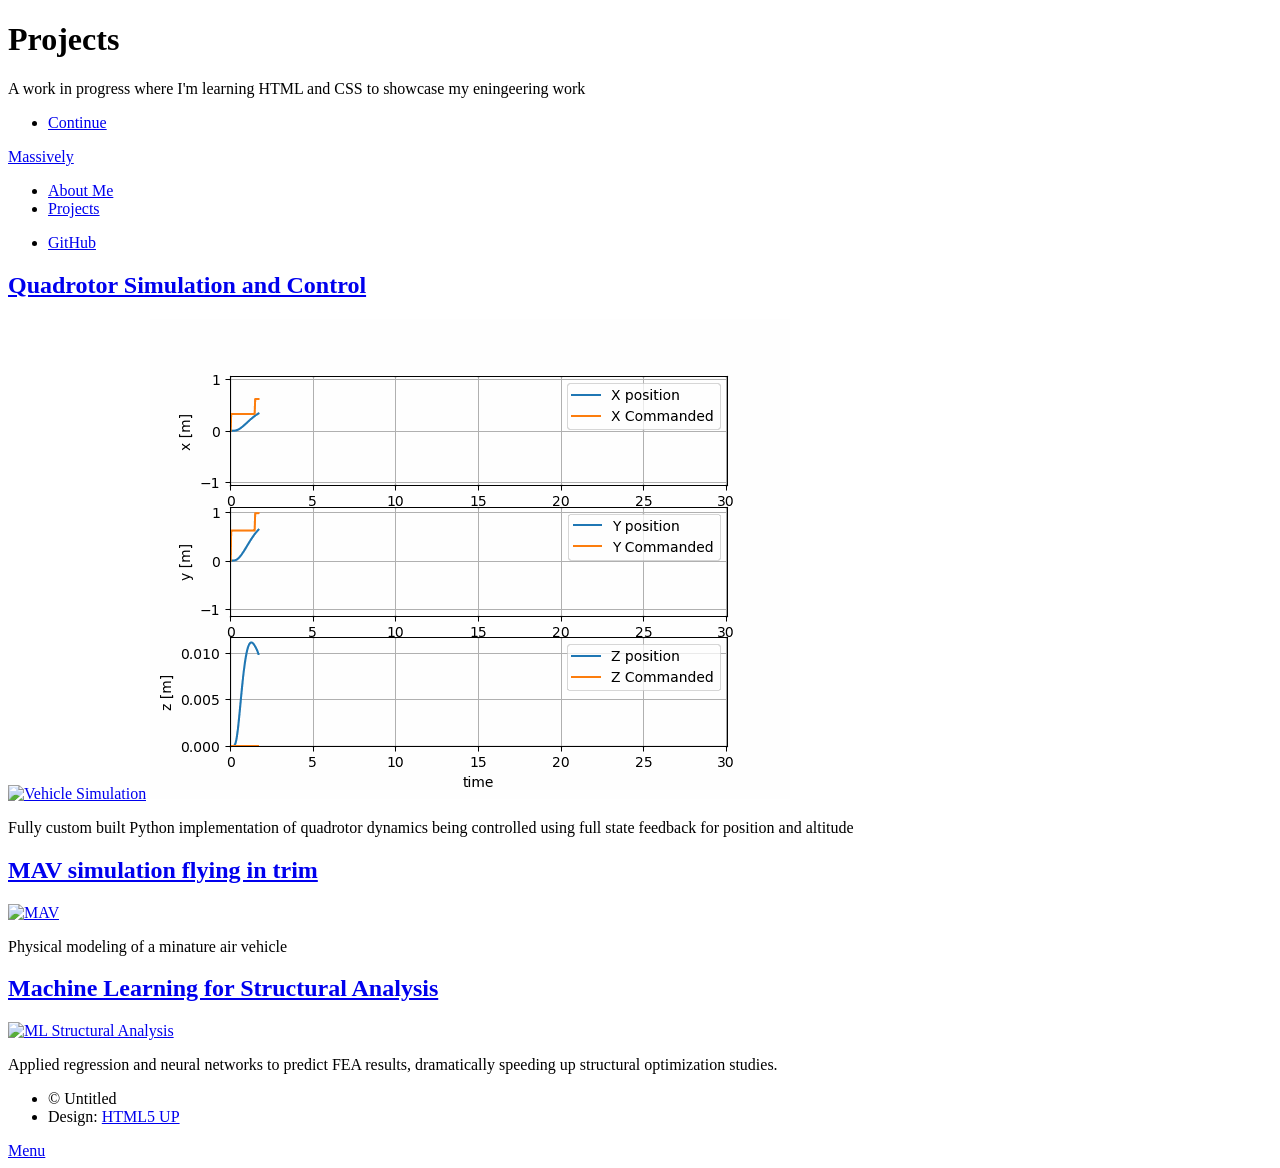
==== projects.html @ aa1a16da "still trying" ====
<!DOCTYPE HTML>
<!--
	Massively by HTML5 UP
	html5up.net | @ajlkn
	Free for personal and commercial use under the CCA 3.0 license (html5up.net/license)
-->
<html>
	<head>
		<title>Massively by HTML5 UP</title>
		<meta charset="utf-8" />
		<meta name="viewport" content="width=device-width, initial-scale=1, user-scalable=no" />
		<link rel="stylesheet" href="assets/css/main.css" />
		<noscript><link rel="stylesheet" href="assets/css/noscript.css" /></noscript>
	</head>
	<body class="is-preload">

		<!-- Wrapper -->
			<div id="wrapper" class="fade-in">

				<!-- Intro -->
					<div id="intro">
						<h1>Projects<br />
						</h1>
						<p>A work in progress where I'm learning HTML and CSS to showcase my eningeering work</p>
						<ul class="actions">
							<li><a href="#header" class="button icon solid solo fa-arrow-down scrolly">Continue</a></li>
						</ul>
					</div>

				<!-- Header -->
					<header id="header">
						<a href="index.html" class="logo">Massively</a>
					</header>

				<!-- Nav -->
					<nav id="nav">
						<ul class="links">
							<li class="active"><a href="index.html">About Me</a></li>
							<li class="active"><a href="projects.html">Projects</a></li>
						</ul>
						<ul class="icons">
							<li><a href="#" class="icon brands fa-github"><span class="label">GitHub</span></a></li>
						</ul>
					</nav>

				<!-- Main -->
				<div id="main">

					<!-- Projects Section -->
					<section class="posts">

						<!-- Project 1 -->
						<article>
						<header>
							<h2><a href="#">Quadrotor Simulation and Control</a></h2>
						</header>
						<a href="#" class="image fit"><img src="images/VehicleMovie.gif" alt="Vehicle Simulation" /></a>
						<a href="#" class="image fit"><img src="images/PlotMovie.gif" alt="Respons Plots" /></a>
						<p>Fully custom built Python implementation of quadrotor dynamics being controlled using full state feedback for position and altitude</p>
						</article>

						<!-- Project 2 -->
						<article>
						<header>
							<h2><a href="#">MAV simulation flying in trim</a></h2>
						</header>
						<a href="#" class="image fit"><img src="images/MAV.gif" alt="MAV" /></a>
						<p>Physical modeling of a minature air vehicle</p>
						</article>

						<!-- Project 3 -->
						<article>
						<header>
							<h2><a href="#">Machine Learning for Structural Analysis</a></h2>
						</header>
						<a href="#" class="image fit"><img src="images/project3.jpg" alt="ML Structural Analysis" /></a>
						<p>Applied regression and neural networks to predict FEA results, dramatically speeding up structural optimization studies.</p>
						</article>

					</section>

				</div>


				<!-- Footer -->
					<!-- <footer id="footer">
						<section>
							<form method="post" action="#">
								<div class="fields">
									<div class="field">
										<label for="name">Name</label>
										<input type="text" name="name" id="name" />
									</div>
									<div class="field">
										<label for="email">Email</label>
										<input type="text" name="email" id="email" />
									</div>
									<div class="field">
										<label for="message">Message</label>
										<textarea name="message" id="message" rows="3"></textarea>
									</div>
								</div>
								<ul class="actions">
									<li><input type="submit" value="Send Message" /></li>
								</ul>
							</form>
						</section>
						<section class="split contact">
							<section class="alt">
								<h3>Address</h3>
								<p>1234 Somewhere Road #87257<br />
								Nashville, TN 00000-0000</p>
							</section>
							<section>
								<h3>Phone</h3>
								<p><a href="#">(000) 000-0000</a></p>
							</section>
							<section>
								<h3>Email</h3>
								<p><a href="#">info@untitled.tld</a></p>
							</section>
							<section>
								<h3>Social</h3>
								<ul class="icons alt">
									<li><a href="#" class="icon brands alt fa-twitter"><span class="label">Twitter</span></a></li>
									<li><a href="#" class="icon brands alt fa-facebook-f"><span class="label">Facebook</span></a></li>
									<li><a href="#" class="icon brands alt fa-instagram"><span class="label">Instagram</span></a></li>
									<li><a href="#" class="icon brands alt fa-github"><span class="label">GitHub</span></a></li>
								</ul>
							</section>
						</section>
					</footer> -->

				<!-- Copyright -->
					<div id="copyright">
						<ul><li>&copy; Untitled</li><li>Design: <a href="https://html5up.net">HTML5 UP</a></li></ul>
					</div>

			</div>

		<!-- Scripts -->
			<script src="assets/js/jquery.min.js"></script>
			<script src="assets/js/jquery.scrollex.min.js"></script>
			<script src="assets/js/jquery.scrolly.min.js"></script>
			<script src="assets/js/browser.min.js"></script>
			<script src="assets/js/breakpoints.min.js"></script>
			<script src="assets/js/util.js"></script>
			<script src="assets/js/main.js"></script>

	</body>
</html>
---- assets/css/main.css ----
@import url(fontawesome-all.min.css);
@import url("https://fonts.googleapis.com/css?family=Merriweather:300,700,300italic,700italic|Source+Sans+Pro:900");

/*
	Massively by HTML5 UP
	html5up.net | @ajlkn
	Free for personal and commercial use under the CCA 3.0 license (html5up.net/license)
*/

html, body, div, span, applet, object,
iframe, h1, h2, h3, h4, h5, h6, p, blockquote,
pre, a, abbr, acronym, address, big, cite,
code, del, dfn, em, img, ins, kbd, q, s, samp,
small, strike, strong, sub, sup, tt, var, b,
u, i, center, dl, dt, dd, ol, ul, li, fieldset,
form, label, legend, table, caption, tbody,
tfoot, thead, tr, th, td, article, aside,
canvas, details, embed, figure, figcaption,
footer, header, hgroup, menu, nav, output, ruby,
section, summary, time, mark, audio, video {
	margin: 0;
	padding: 0;
	border: 0;
	font-size: 100%;
	font: inherit;
	vertical-align: baseline;}

article, aside, details, figcaption, figure,
footer, header, hgroup, menu, nav, section {
	display: block;}

body {
	line-height: 1;
}

ol, ul {
	list-style: none;
}

blockquote, q {
	quotes: none;
}

	blockquote:before, blockquote:after, q:before, q:after {
		content: '';
		content: none;
	}

table {
	border-collapse: collapse;
	border-spacing: 0;
}

body {
	-webkit-text-size-adjust: none;
}

mark {
	background-color: transparent;
	color: inherit;
}

input::-moz-focus-inner {
	border: 0;
	padding: 0;
}

input, select, textarea {
	-moz-appearance: none;
	-webkit-appearance: none;
	-ms-appearance: none;
	appearance: none;
}

/* Basic */

	@-ms-viewport {
		width: device-width;
	}

	body {
		-ms-overflow-style: scrollbar;
	}

	@media screen and (max-width: 480px) {

		html, body {
			min-width: 320px;
		}

	}

	html {
		box-sizing: border-box;
	}

	*, *:before, *:after {
		box-sizing: inherit;
	}

	body {
		background-color: #1e252d;
	}

		body.is-preload *, body.is-preload *:before, body.is-preload *:after {
			-moz-animation: none !important;
			-webkit-animation: none !important;
			-ms-animation: none !important;
			animation: none !important;
			-moz-transition: none !important;
			-webkit-transition: none !important;
			-ms-transition: none !important;
			transition: none !important;
		}

/* Type */

	html {
		font-size: 16pt;
	}

		@media screen and (max-width: 1680px) {

			html {
				font-size: 12pt;
			}

		}

		@media screen and (max-width: 1280px) {

			html {
				font-size: 11pt;
			}

		}

		@media screen and (max-width: 360px) {

			html {
				font-size: 10pt;
			}

		}

	body {
		color: #212931;
	}

	body, input, select, textarea {
		font-family: "Merriweather", Georgia, serif;
		font-weight: 300;
		font-size: 1rem;
		line-height: 2.375;
	}

	a {
		-moz-transition: color 0.2s ease-in-out, background-color 0.2s ease-in-out, border-color 0.2s ease-in-out, box-shadow 0.2s ease-in-out;
		-webkit-transition: color 0.2s ease-in-out, background-color 0.2s ease-in-out, border-color 0.2s ease-in-out, box-shadow 0.2s ease-in-out;
		-ms-transition: color 0.2s ease-in-out, background-color 0.2s ease-in-out, border-color 0.2s ease-in-out, box-shadow 0.2s ease-in-out;
		transition: color 0.2s ease-in-out, background-color 0.2s ease-in-out, border-color 0.2s ease-in-out, box-shadow 0.2s ease-in-out;
		border-bottom: dotted 1px;
		text-decoration: none;
	}

		a:hover {
			border-bottom-color: transparent;
		}

	strong, b {
		font-weight: 600;
	}

	em, i {
		font-style: italic;
	}

	p {
		text-align: justify;
		margin: 0 0 2rem 0;
	}

	h1, h2, h3, h4, h5, h6 {
		font-family: "Source Sans Pro", Helvetica, sans-serif;
		font-weight: 900;
		line-height: 1.5;
		letter-spacing: 0.075em;
		text-transform: uppercase;
		margin: 0 0 1rem 0;
	}

		h1 a, h2 a, h3 a, h4 a, h5 a, h6 a {
			border-bottom: 0;
			color: inherit;
			text-decoration: none;
		}

	h1 {
		font-size: 4rem;
		line-height: 1.1;
		margin: 0 0 2rem 0;
	}

	h2 {
		font-size: 1.75rem;
		line-height: 1.3;
		margin: 0 0 1.5rem 0;
	}

	h3 {
		font-size: 1.25rem;
		margin: 0 0 1.5rem 0;
	}

	h4 {
		font-size: 1rem;
	}

	h5 {
		font-size: 0.9rem;
	}

	h6 {
		font-size: 0.8rem;
	}

	sub {
		font-size: 0.8rem;
		position: relative;
		top: 0.5rem;
	}

	sup {
		font-size: 0.8rem;
		position: relative;
		top: -0.5rem;
	}

	blockquote {
		border-left: solid 4px;
		font-style: italic;
		margin: 0 0 2rem 0;
		padding: 0.5rem 0 0.5rem 2rem;
	}

	code {
		border: solid 2px;
		font-family: "Courier New", monospace;
		font-size: 0.9rem;
		margin: 0 0.25rem;
		padding: 0.25rem 0.65rem;
	}

	pre {
		-webkit-overflow-scrolling: touch;
		font-family: "Courier New", monospace;
		font-size: 0.9rem;
		margin: 0 0 2rem 0;
	}

		pre code {
			display: block;
			line-height: 1.75;
			padding: 1rem 1.5rem;
			overflow-x: auto;
		}

	hr {
		border: 0;
		border-bottom: solid 2px;
		margin: 3rem 0;
	}

		hr.major {
			margin: 5rem 0;
		}

	.align-left {
		text-align: left;
	}

	.align-center {
		text-align: center;
	}

	.align-right {
		text-align: right;
	}

	input, select, textarea {
		color: #212931;
	}

	a {
		color: #212931;
		border-bottom-color: rgba(33, 41, 49, 0.5);
	}

		a:hover {
			border-bottom-color: transparent;
			color: #18bfef !important;
		}

	strong, b {
		color: #212931;
	}

	h1, h2, h3, h4, h5, h6 {
		color: #212931;
	}

	blockquote {
		border-left-color: #eeeeee;
	}

	code {
		background: rgba(220, 220, 220, 0.25);
		border-color: #eeeeee;
	}

	hr {
		border-bottom-color: #eeeeee;
	}

/* Row */

	.row {
		display: flex;
		flex-wrap: wrap;
		box-sizing: border-box;
		align-items: stretch;
	}

		.row > * {
			box-sizing: border-box;
		}

		.row.gtr-uniform > * > :last-child {
			margin-bottom: 0;
		}

		.row.aln-left {
			justify-content: flex-start;
		}

		.row.aln-center {
			justify-content: center;
		}

		.row.aln-right {
			justify-content: flex-end;
		}

		.row.aln-top {
			align-items: flex-start;
		}

		.row.aln-middle {
			align-items: center;
		}

		.row.aln-bottom {
			align-items: flex-end;
		}

		.row > .imp {
			order: -1;
		}

		.row > .col-1 {
			width: 8.33333%;
		}

		.row > .off-1 {
			margin-left: 8.33333%;
		}

		.row > .col-2 {
			width: 16.66667%;
		}

		.row > .off-2 {
			margin-left: 16.66667%;
		}

		.row > .col-3 {
			width: 25%;
		}

		.row > .off-3 {
			margin-left: 25%;
		}

		.row > .col-4 {
			width: 33.33333%;
		}

		.row > .off-4 {
			margin-left: 33.33333%;
		}

		.row > .col-5 {
			width: 41.66667%;
		}

		.row > .off-5 {
			margin-left: 41.66667%;
		}

		.row > .col-6 {
			width: 50%;
		}

		.row > .off-6 {
			margin-left: 50%;
		}

		.row > .col-7 {
			width: 58.33333%;
		}

		.row > .off-7 {
			margin-left: 58.33333%;
		}

		.row > .col-8 {
			width: 66.66667%;
		}

		.row > .off-8 {
			margin-left: 66.66667%;
		}

		.row > .col-9 {
			width: 75%;
		}

		.row > .off-9 {
			margin-left: 75%;
		}

		.row > .col-10 {
			width: 83.33333%;
		}

		.row > .off-10 {
			margin-left: 83.33333%;
		}

		.row > .col-11 {
			width: 91.66667%;
		}

		.row > .off-11 {
			margin-left: 91.66667%;
		}

		.row > .col-12 {
			width: 100%;
		}

		.row > .off-12 {
			margin-left: 100%;
		}

		.row.gtr-0 {
			margin-top: 0;
			margin-left: 0rem;
		}

			.row.gtr-0 > * {
				padding: 0 0 0 0rem;
			}

			.row.gtr-0.gtr-uniform {
				margin-top: 0rem;
			}

				.row.gtr-0.gtr-uniform > * {
					padding-top: 0rem;
				}

		.row.gtr-25 {
			margin-top: 0;
			margin-left: -0.375rem;
		}

			.row.gtr-25 > * {
				padding: 0 0 0 0.375rem;
			}

			.row.gtr-25.gtr-uniform {
				margin-top: -0.375rem;
			}

				.row.gtr-25.gtr-uniform > * {
					padding-top: 0.375rem;
				}

		.row.gtr-50 {
			margin-top: 0;
			margin-left: -0.75rem;
		}

			.row.gtr-50 > * {
				padding: 0 0 0 0.75rem;
			}

			.row.gtr-50.gtr-uniform {
				margin-top: -0.75rem;
			}

				.row.gtr-50.gtr-uniform > * {
					padding-top: 0.75rem;
				}

		.row {
			margin-top: 0;
			margin-left: -1.5rem;
		}

			.row > * {
				padding: 0 0 0 1.5rem;
			}

			.row.gtr-uniform {
				margin-top: -1.5rem;
			}

				.row.gtr-uniform > * {
					padding-top: 1.5rem;
				}

		.row.gtr-150 {
			margin-top: 0;
			margin-left: -2.25rem;
		}

			.row.gtr-150 > * {
				padding: 0 0 0 2.25rem;
			}

			.row.gtr-150.gtr-uniform {
				margin-top: -2.25rem;
			}

				.row.gtr-150.gtr-uniform > * {
					padding-top: 2.25rem;
				}

		.row.gtr-200 {
			margin-top: 0;
			margin-left: -3rem;
		}

			.row.gtr-200 > * {
				padding: 0 0 0 3rem;
			}

			.row.gtr-200.gtr-uniform {
				margin-top: -3rem;
			}

				.row.gtr-200.gtr-uniform > * {
					padding-top: 3rem;
				}

		@media screen and (max-width: 1680px) {

			.row {
				display: flex;
				flex-wrap: wrap;
				box-sizing: border-box;
				align-items: stretch;
			}

				.row > * {
					box-sizing: border-box;
				}

				.row.gtr-uniform > * > :last-child {
					margin-bottom: 0;
				}

				.row.aln-left {
					justify-content: flex-start;
				}

				.row.aln-center {
					justify-content: center;
				}

				.row.aln-right {
					justify-content: flex-end;
				}

				.row.aln-top {
					align-items: flex-start;
				}

				.row.aln-middle {
					align-items: center;
				}

				.row.aln-bottom {
					align-items: flex-end;
				}

				.row > .imp-xlarge {
					order: -1;
				}

				.row > .col-1-xlarge {
					width: 8.33333%;
				}

				.row > .off-1-xlarge {
					margin-left: 8.33333%;
				}

				.row > .col-2-xlarge {
					width: 16.66667%;
				}

				.row > .off-2-xlarge {
					margin-left: 16.66667%;
				}

				.row > .col-3-xlarge {
					width: 25%;
				}

				.row > .off-3-xlarge {
					margin-left: 25%;
				}

				.row > .col-4-xlarge {
					width: 33.33333%;
				}

				.row > .off-4-xlarge {
					margin-left: 33.33333%;
				}

				.row > .col-5-xlarge {
					width: 41.66667%;
				}

				.row > .off-5-xlarge {
					margin-left: 41.66667%;
				}

				.row > .col-6-xlarge {
					width: 50%;
				}

				.row > .off-6-xlarge {
					margin-left: 50%;
				}

				.row > .col-7-xlarge {
					width: 58.33333%;
				}

				.row > .off-7-xlarge {
					margin-left: 58.33333%;
				}

				.row > .col-8-xlarge {
					width: 66.66667%;
				}

				.row > .off-8-xlarge {
					margin-left: 66.66667%;
				}

				.row > .col-9-xlarge {
					width: 75%;
				}

				.row > .off-9-xlarge {
					margin-left: 75%;
				}

				.row > .col-10-xlarge {
					width: 83.33333%;
				}

				.row > .off-10-xlarge {
					margin-left: 83.33333%;
				}

				.row > .col-11-xlarge {
					width: 91.66667%;
				}

				.row > .off-11-xlarge {
					margin-left: 91.66667%;
				}

				.row > .col-12-xlarge {
					width: 100%;
				}

				.row > .off-12-xlarge {
					margin-left: 100%;
				}

				.row.gtr-0 {
					margin-top: 0;
					margin-left: 0rem;
				}

					.row.gtr-0 > * {
						padding: 0 0 0 0rem;
					}

					.row.gtr-0.gtr-uniform {
						margin-top: 0rem;
					}

						.row.gtr-0.gtr-uniform > * {
							padding-top: 0rem;
						}

				.row.gtr-25 {
					margin-top: 0;
					margin-left: -0.375rem;
				}

					.row.gtr-25 > * {
						padding: 0 0 0 0.375rem;
					}

					.row.gtr-25.gtr-uniform {
						margin-top: -0.375rem;
					}

						.row.gtr-25.gtr-uniform > * {
							padding-top: 0.375rem;
						}

				.row.gtr-50 {
					margin-top: 0;
					margin-left: -0.75rem;
				}

					.row.gtr-50 > * {
						padding: 0 0 0 0.75rem;
					}

					.row.gtr-50.gtr-uniform {
						margin-top: -0.75rem;
					}

						.row.gtr-50.gtr-uniform > * {
							padding-top: 0.75rem;
						}

				.row {
					margin-top: 0;
					margin-left: -1.5rem;
				}

					.row > * {
						padding: 0 0 0 1.5rem;
					}

					.row.gtr-uniform {
						margin-top: -1.5rem;
					}

						.row.gtr-uniform > * {
							padding-top: 1.5rem;
						}

				.row.gtr-150 {
					margin-top: 0;
					margin-left: -2.25rem;
				}

					.row.gtr-150 > * {
						padding: 0 0 0 2.25rem;
					}

					.row.gtr-150.gtr-uniform {
						margin-top: -2.25rem;
					}

						.row.gtr-150.gtr-uniform > * {
							padding-top: 2.25rem;
						}

				.row.gtr-200 {
					margin-top: 0;
					margin-left: -3rem;
				}

					.row.gtr-200 > * {
						padding: 0 0 0 3rem;
					}

					.row.gtr-200.gtr-uniform {
						margin-top: -3rem;
					}

						.row.gtr-200.gtr-uniform > * {
							padding-top: 3rem;
						}

		}

		@media screen and (max-width: 1280px) {

			.row {
				display: flex;
				flex-wrap: wrap;
				box-sizing: border-box;
				align-items: stretch;
			}

				.row > * {
					box-sizing: border-box;
				}

				.row.gtr-uniform > * > :last-child {
					margin-bottom: 0;
				}

				.row.aln-left {
					justify-content: flex-start;
				}

				.row.aln-center {
					justify-content: center;
				}

				.row.aln-right {
					justify-content: flex-end;
				}

				.row.aln-top {
					align-items: flex-start;
				}

				.row.aln-middle {
					align-items: center;
				}

				.row.aln-bottom {
					align-items: flex-end;
				}

				.row > .imp-large {
					order: -1;
				}

				.row > .col-1-large {
					width: 8.33333%;
				}

				.row > .off-1-large {
					margin-left: 8.33333%;
				}

				.row > .col-2-large {
					width: 16.66667%;
				}

				.row > .off-2-large {
					margin-left: 16.66667%;
				}

				.row > .col-3-large {
					width: 25%;
				}

				.row > .off-3-large {
					margin-left: 25%;
				}

				.row > .col-4-large {
					width: 33.33333%;
				}

				.row > .off-4-large {
					margin-left: 33.33333%;
				}

				.row > .col-5-large {
					width: 41.66667%;
				}

				.row > .off-5-large {
					margin-left: 41.66667%;
				}

				.row > .col-6-large {
					width: 50%;
				}

				.row > .off-6-large {
					margin-left: 50%;
				}

				.row > .col-7-large {
					width: 58.33333%;
				}

				.row > .off-7-large {
					margin-left: 58.33333%;
				}

				.row > .col-8-large {
					width: 66.66667%;
				}

				.row > .off-8-large {
					margin-left: 66.66667%;
				}

				.row > .col-9-large {
					width: 75%;
				}

				.row > .off-9-large {
					margin-left: 75%;
				}

				.row > .col-10-large {
					width: 83.33333%;
				}

				.row > .off-10-large {
					margin-left: 83.33333%;
				}

				.row > .col-11-large {
					width: 91.66667%;
				}

				.row > .off-11-large {
					margin-left: 91.66667%;
				}

				.row > .col-12-large {
					width: 100%;
				}

				.row > .off-12-large {
					margin-left: 100%;
				}

				.row.gtr-0 {
					margin-top: 0;
					margin-left: 0rem;
				}

					.row.gtr-0 > * {
						padding: 0 0 0 0rem;
					}

					.row.gtr-0.gtr-uniform {
						margin-top: 0rem;
					}

						.row.gtr-0.gtr-uniform > * {
							padding-top: 0rem;
						}

				.row.gtr-25 {
					margin-top: 0;
					margin-left: -0.375rem;
				}

					.row.gtr-25 > * {
						padding: 0 0 0 0.375rem;
					}

					.row.gtr-25.gtr-uniform {
						margin-top: -0.375rem;
					}

						.row.gtr-25.gtr-uniform > * {
							padding-top: 0.375rem;
						}

				.row.gtr-50 {
					margin-top: 0;
					margin-left: -0.75rem;
				}

					.row.gtr-50 > * {
						padding: 0 0 0 0.75rem;
					}

					.row.gtr-50.gtr-uniform {
						margin-top: -0.75rem;
					}

						.row.gtr-50.gtr-uniform > * {
							padding-top: 0.75rem;
						}

				.row {
					margin-top: 0;
					margin-left: -1.5rem;
				}

					.row > * {
						padding: 0 0 0 1.5rem;
					}

					.row.gtr-uniform {
						margin-top: -1.5rem;
					}

						.row.gtr-uniform > * {
							padding-top: 1.5rem;
						}

				.row.gtr-150 {
					margin-top: 0;
					margin-left: -2.25rem;
				}

					.row.gtr-150 > * {
						padding: 0 0 0 2.25rem;
					}

					.row.gtr-150.gtr-uniform {
						margin-top: -2.25rem;
					}

						.row.gtr-150.gtr-uniform > * {
							padding-top: 2.25rem;
						}

				.row.gtr-200 {
					margin-top: 0;
					margin-left: -3rem;
				}

					.row.gtr-200 > * {
						padding: 0 0 0 3rem;
					}

					.row.gtr-200.gtr-uniform {
						margin-top: -3rem;
					}

						.row.gtr-200.gtr-uniform > * {
							padding-top: 3rem;
						}

		}

		@media screen and (max-width: 980px) {

			.row {
				display: flex;
				flex-wrap: wrap;
				box-sizing: border-box;
				align-items: stretch;
			}

				.row > * {
					box-sizing: border-box;
				}

				.row.gtr-uniform > * > :last-child {
					margin-bottom: 0;
				}

				.row.aln-left {
					justify-content: flex-start;
				}

				.row.aln-center {
					justify-content: center;
				}

				.row.aln-right {
					justify-content: flex-end;
				}

				.row.aln-top {
					align-items: flex-start;
				}

				.row.aln-middle {
					align-items: center;
				}

				.row.aln-bottom {
					align-items: flex-end;
				}

				.row > .imp-medium {
					order: -1;
				}

				.row > .col-1-medium {
					width: 8.33333%;
				}

				.row > .off-1-medium {
					margin-left: 8.33333%;
				}

				.row > .col-2-medium {
					width: 16.66667%;
				}

				.row > .off-2-medium {
					margin-left: 16.66667%;
				}

				.row > .col-3-medium {
					width: 25%;
				}

				.row > .off-3-medium {
					margin-left: 25%;
				}

				.row > .col-4-medium {
					width: 33.33333%;
				}

				.row > .off-4-medium {
					margin-left: 33.33333%;
				}

				.row > .col-5-medium {
					width: 41.66667%;
				}

				.row > .off-5-medium {
					margin-left: 41.66667%;
				}

				.row > .col-6-medium {
					width: 50%;
				}

				.row > .off-6-medium {
					margin-left: 50%;
				}

				.row > .col-7-medium {
					width: 58.33333%;
				}

				.row > .off-7-medium {
					margin-left: 58.33333%;
				}

				.row > .col-8-medium {
					width: 66.66667%;
				}

				.row > .off-8-medium {
					margin-left: 66.66667%;
				}

				.row > .col-9-medium {
					width: 75%;
				}

				.row > .off-9-medium {
					margin-left: 75%;
				}

				.row > .col-10-medium {
					width: 83.33333%;
				}

				.row > .off-10-medium {
					margin-left: 83.33333%;
				}

				.row > .col-11-medium {
					width: 91.66667%;
				}

				.row > .off-11-medium {
					margin-left: 91.66667%;
				}

				.row > .col-12-medium {
					width: 100%;
				}

				.row > .off-12-medium {
					margin-left: 100%;
				}

				.row.gtr-0 {
					margin-top: 0;
					margin-left: 0rem;
				}

					.row.gtr-0 > * {
						padding: 0 0 0 0rem;
					}

					.row.gtr-0.gtr-uniform {
						margin-top: 0rem;
					}

						.row.gtr-0.gtr-uniform > * {
							padding-top: 0rem;
						}

				.row.gtr-25 {
					margin-top: 0;
					margin-left: -0.375rem;
				}

					.row.gtr-25 > * {
						padding: 0 0 0 0.375rem;
					}

					.row.gtr-25.gtr-uniform {
						margin-top: -0.375rem;
					}

						.row.gtr-25.gtr-uniform > * {
							padding-top: 0.375rem;
						}

				.row.gtr-50 {
					margin-top: 0;
					margin-left: -0.75rem;
				}

					.row.gtr-50 > * {
						padding: 0 0 0 0.75rem;
					}

					.row.gtr-50.gtr-uniform {
						margin-top: -0.75rem;
					}

						.row.gtr-50.gtr-uniform > * {
							padding-top: 0.75rem;
						}

				.row {
					margin-top: 0;
					margin-left: -1.5rem;
				}

					.row > * {
						padding: 0 0 0 1.5rem;
					}

					.row.gtr-uniform {
						margin-top: -1.5rem;
					}

						.row.gtr-uniform > * {
							padding-top: 1.5rem;
						}

				.row.gtr-150 {
					margin-top: 0;
					margin-left: -2.25rem;
				}

					.row.gtr-150 > * {
						padding: 0 0 0 2.25rem;
					}

					.row.gtr-150.gtr-uniform {
						margin-top: -2.25rem;
					}

						.row.gtr-150.gtr-uniform > * {
							padding-top: 2.25rem;
						}

				.row.gtr-200 {
					margin-top: 0;
					margin-left: -3rem;
				}

					.row.gtr-200 > * {
						padding: 0 0 0 3rem;
					}

					.row.gtr-200.gtr-uniform {
						margin-top: -3rem;
					}

						.row.gtr-200.gtr-uniform > * {
							padding-top: 3rem;
						}

		}

		@media screen and (max-width: 736px) {

			.row {
				display: flex;
				flex-wrap: wrap;
				box-sizing: border-box;
				align-items: stretch;
			}

				.row > * {
					box-sizing: border-box;
				}

				.row.gtr-uniform > * > :last-child {
					margin-bottom: 0;
				}

				.row.aln-left {
					justify-content: flex-start;
				}

				.row.aln-center {
					justify-content: center;
				}

				.row.aln-right {
					justify-content: flex-end;
				}

				.row.aln-top {
					align-items: flex-start;
				}

				.row.aln-middle {
					align-items: center;
				}

				.row.aln-bottom {
					align-items: flex-end;
				}

				.row > .imp-small {
					order: -1;
				}

				.row > .col-1-small {
					width: 8.33333%;
				}

				.row > .off-1-small {
					margin-left: 8.33333%;
				}

				.row > .col-2-small {
					width: 16.66667%;
				}

				.row > .off-2-small {
					margin-left: 16.66667%;
				}

				.row > .col-3-small {
					width: 25%;
				}

				.row > .off-3-small {
					margin-left: 25%;
				}

				.row > .col-4-small {
					width: 33.33333%;
				}

				.row > .off-4-small {
					margin-left: 33.33333%;
				}

				.row > .col-5-small {
					width: 41.66667%;
				}

				.row > .off-5-small {
					margin-left: 41.66667%;
				}

				.row > .col-6-small {
					width: 50%;
				}

				.row > .off-6-small {
					margin-left: 50%;
				}

				.row > .col-7-small {
					width: 58.33333%;
				}

				.row > .off-7-small {
					margin-left: 58.33333%;
				}

				.row > .col-8-small {
					width: 66.66667%;
				}

				.row > .off-8-small {
					margin-left: 66.66667%;
				}

				.row > .col-9-small {
					width: 75%;
				}

				.row > .off-9-small {
					margin-left: 75%;
				}

				.row > .col-10-small {
					width: 83.33333%;
				}

				.row > .off-10-small {
					margin-left: 83.33333%;
				}

				.row > .col-11-small {
					width: 91.66667%;
				}

				.row > .off-11-small {
					margin-left: 91.66667%;
				}

				.row > .col-12-small {
					width: 100%;
				}

				.row > .off-12-small {
					margin-left: 100%;
				}

				.row.gtr-0 {
					margin-top: 0;
					margin-left: 0rem;
				}

					.row.gtr-0 > * {
						padding: 0 0 0 0rem;
					}

					.row.gtr-0.gtr-uniform {
						margin-top: 0rem;
					}

						.row.gtr-0.gtr-uniform > * {
							padding-top: 0rem;
						}

				.row.gtr-25 {
					margin-top: 0;
					margin-left: -0.375rem;
				}

					.row.gtr-25 > * {
						padding: 0 0 0 0.375rem;
					}

					.row.gtr-25.gtr-uniform {
						margin-top: -0.375rem;
					}

						.row.gtr-25.gtr-uniform > * {
							padding-top: 0.375rem;
						}

				.row.gtr-50 {
					margin-top: 0;
					margin-left: -0.75rem;
				}

					.row.gtr-50 > * {
						padding: 0 0 0 0.75rem;
					}

					.row.gtr-50.gtr-uniform {
						margin-top: -0.75rem;
					}

						.row.gtr-50.gtr-uniform > * {
							padding-top: 0.75rem;
						}

				.row {
					margin-top: 0;
					margin-left: -1.5rem;
				}

					.row > * {
						padding: 0 0 0 1.5rem;
					}

					.row.gtr-uniform {
						margin-top: -1.5rem;
					}

						.row.gtr-uniform > * {
							padding-top: 1.5rem;
						}

				.row.gtr-150 {
					margin-top: 0;
					margin-left: -2.25rem;
				}

					.row.gtr-150 > * {
						padding: 0 0 0 2.25rem;
					}

					.row.gtr-150.gtr-uniform {
						margin-top: -2.25rem;
					}

						.row.gtr-150.gtr-uniform > * {
							padding-top: 2.25rem;
						}

				.row.gtr-200 {
					margin-top: 0;
					margin-left: -3rem;
				}

					.row.gtr-200 > * {
						padding: 0 0 0 3rem;
					}

					.row.gtr-200.gtr-uniform {
						margin-top: -3rem;
					}

						.row.gtr-200.gtr-uniform > * {
							padding-top: 3rem;
						}

		}

		@media screen and (max-width: 480px) {

			.row {
				display: flex;
				flex-wrap: wrap;
				box-sizing: border-box;
				align-items: stretch;
			}

				.row > * {
					box-sizing: border-box;
				}

				.row.gtr-uniform > * > :last-child {
					margin-bottom: 0;
				}

				.row.aln-left {
					justify-content: flex-start;
				}

				.row.aln-center {
					justify-content: center;
				}

				.row.aln-right {
					justify-content: flex-end;
				}

				.row.aln-top {
					align-items: flex-start;
				}

				.row.aln-middle {
					align-items: center;
				}

				.row.aln-bottom {
					align-items: flex-end;
				}

				.row > .imp-xsmall {
					order: -1;
				}

				.row > .col-1-xsmall {
					width: 8.33333%;
				}

				.row > .off-1-xsmall {
					margin-left: 8.33333%;
				}

				.row > .col-2-xsmall {
					width: 16.66667%;
				}

				.row > .off-2-xsmall {
					margin-left: 16.66667%;
				}

				.row > .col-3-xsmall {
					width: 25%;
				}

				.row > .off-3-xsmall {
					margin-left: 25%;
				}

				.row > .col-4-xsmall {
					width: 33.33333%;
				}

				.row > .off-4-xsmall {
					margin-left: 33.33333%;
				}

				.row > .col-5-xsmall {
					width: 41.66667%;
				}

				.row > .off-5-xsmall {
					margin-left: 41.66667%;
				}

				.row > .col-6-xsmall {
					width: 50%;
				}

				.row > .off-6-xsmall {
					margin-left: 50%;
				}

				.row > .col-7-xsmall {
					width: 58.33333%;
				}

				.row > .off-7-xsmall {
					margin-left: 58.33333%;
				}

				.row > .col-8-xsmall {
					width: 66.66667%;
				}

				.row > .off-8-xsmall {
					margin-left: 66.66667%;
				}

				.row > .col-9-xsmall {
					width: 75%;
				}

				.row > .off-9-xsmall {
					margin-left: 75%;
				}

				.row > .col-10-xsmall {
					width: 83.33333%;
				}

				.row > .off-10-xsmall {
					margin-left: 83.33333%;
				}

				.row > .col-11-xsmall {
					width: 91.66667%;
				}

				.row > .off-11-xsmall {
					margin-left: 91.66667%;
				}

				.row > .col-12-xsmall {
					width: 100%;
				}

				.row > .off-12-xsmall {
					margin-left: 100%;
				}

				.row.gtr-0 {
					margin-top: 0;
					margin-left: 0rem;
				}

					.row.gtr-0 > * {
						padding: 0 0 0 0rem;
					}

					.row.gtr-0.gtr-uniform {
						margin-top: 0rem;
					}

						.row.gtr-0.gtr-uniform > * {
							padding-top: 0rem;
						}

				.row.gtr-25 {
					margin-top: 0;
					margin-left: -0.375rem;
				}

					.row.gtr-25 > * {
						padding: 0 0 0 0.375rem;
					}

					.row.gtr-25.gtr-uniform {
						margin-top: -0.375rem;
					}

						.row.gtr-25.gtr-uniform > * {
							padding-top: 0.375rem;
						}

				.row.gtr-50 {
					margin-top: 0;
					margin-left: -0.75rem;
				}

					.row.gtr-50 > * {
						padding: 0 0 0 0.75rem;
					}

					.row.gtr-50.gtr-uniform {
						margin-top: -0.75rem;
					}

						.row.gtr-50.gtr-uniform > * {
							padding-top: 0.75rem;
						}

				.row {
					margin-top: 0;
					margin-left: -1.5rem;
				}

					.row > * {
						padding: 0 0 0 1.5rem;
					}

					.row.gtr-uniform {
						margin-top: -1.5rem;
					}

						.row.gtr-uniform > * {
							padding-top: 1.5rem;
						}

				.row.gtr-150 {
					margin-top: 0;
					margin-left: -2.25rem;
				}

					.row.gtr-150 > * {
						padding: 0 0 0 2.25rem;
					}

					.row.gtr-150.gtr-uniform {
						margin-top: -2.25rem;
					}

						.row.gtr-150.gtr-uniform > * {
							padding-top: 2.25rem;
						}

				.row.gtr-200 {
					margin-top: 0;
					margin-left: -3rem;
				}

					.row.gtr-200 > * {
						padding: 0 0 0 3rem;
					}

					.row.gtr-200.gtr-uniform {
						margin-top: -3rem;
					}

						.row.gtr-200.gtr-uniform > * {
							padding-top: 3rem;
						}

		}

		@media screen and (max-width: 360px) {

			.row {
				display: flex;
				flex-wrap: wrap;
				box-sizing: border-box;
				align-items: stretch;
			}

				.row > * {
					box-sizing: border-box;
				}

				.row.gtr-uniform > * > :last-child {
					margin-bottom: 0;
				}

				.row.aln-left {
					justify-content: flex-start;
				}

				.row.aln-center {
					justify-content: center;
				}

				.row.aln-right {
					justify-content: flex-end;
				}

				.row.aln-top {
					align-items: flex-start;
				}

				.row.aln-middle {
					align-items: center;
				}

				.row.aln-bottom {
					align-items: flex-end;
				}

				.row > .imp-xxsmall {
					order: -1;
				}

				.row > .col-1-xxsmall {
					width: 8.33333%;
				}

				.row > .off-1-xxsmall {
					margin-left: 8.33333%;
				}

				.row > .col-2-xxsmall {
					width: 16.66667%;
				}

				.row > .off-2-xxsmall {
					margin-left: 16.66667%;
				}

				.row > .col-3-xxsmall {
					width: 25%;
				}

				.row > .off-3-xxsmall {
					margin-left: 25%;
				}

				.row > .col-4-xxsmall {
					width: 33.33333%;
				}

				.row > .off-4-xxsmall {
					margin-left: 33.33333%;
				}

				.row > .col-5-xxsmall {
					width: 41.66667%;
				}

				.row > .off-5-xxsmall {
					margin-left: 41.66667%;
				}

				.row > .col-6-xxsmall {
					width: 50%;
				}

				.row > .off-6-xxsmall {
					margin-left: 50%;
				}

				.row > .col-7-xxsmall {
					width: 58.33333%;
				}

				.row > .off-7-xxsmall {
					margin-left: 58.33333%;
				}

				.row > .col-8-xxsmall {
					width: 66.66667%;
				}

				.row > .off-8-xxsmall {
					margin-left: 66.66667%;
				}

				.row > .col-9-xxsmall {
					width: 75%;
				}

				.row > .off-9-xxsmall {
					margin-left: 75%;
				}

				.row > .col-10-xxsmall {
					width: 83.33333%;
				}

				.row > .off-10-xxsmall {
					margin-left: 83.33333%;
				}

				.row > .col-11-xxsmall {
					width: 91.66667%;
				}

				.row > .off-11-xxsmall {
					margin-left: 91.66667%;
				}

				.row > .col-12-xxsmall {
					width: 100%;
				}

				.row > .off-12-xxsmall {
					margin-left: 100%;
				}

				.row.gtr-0 {
					margin-top: 0;
					margin-left: 0rem;
				}

					.row.gtr-0 > * {
						padding: 0 0 0 0rem;
					}

					.row.gtr-0.gtr-uniform {
						margin-top: 0rem;
					}

						.row.gtr-0.gtr-uniform > * {
							padding-top: 0rem;
						}

				.row.gtr-25 {
					margin-top: 0;
					margin-left: -0.375rem;
				}

					.row.gtr-25 > * {
						padding: 0 0 0 0.375rem;
					}

					.row.gtr-25.gtr-uniform {
						margin-top: -0.375rem;
					}

						.row.gtr-25.gtr-uniform > * {
							padding-top: 0.375rem;
						}

				.row.gtr-50 {
					margin-top: 0;
					margin-left: -0.75rem;
				}

					.row.gtr-50 > * {
						padding: 0 0 0 0.75rem;
					}

					.row.gtr-50.gtr-uniform {
						margin-top: -0.75rem;
					}

						.row.gtr-50.gtr-uniform > * {
							padding-top: 0.75rem;
						}

				.row {
					margin-top: 0;
					margin-left: -1.5rem;
				}

					.row > * {
						padding: 0 0 0 1.5rem;
					}

					.row.gtr-uniform {
						margin-top: -1.5rem;
					}

						.row.gtr-uniform > * {
							padding-top: 1.5rem;
						}

				.row.gtr-150 {
					margin-top: 0;
					margin-left: -2.25rem;
				}

					.row.gtr-150 > * {
						padding: 0 0 0 2.25rem;
					}

					.row.gtr-150.gtr-uniform {
						margin-top: -2.25rem;
					}

						.row.gtr-150.gtr-uniform > * {
							padding-top: 2.25rem;
						}

				.row.gtr-200 {
					margin-top: 0;
					margin-left: -3rem;
				}

					.row.gtr-200 > * {
						padding: 0 0 0 3rem;
					}

					.row.gtr-200.gtr-uniform {
						margin-top: -3rem;
					}

						.row.gtr-200.gtr-uniform > * {
							padding-top: 3rem;
						}

		}

/* Box */

	.box {
		border: solid 2px;
		margin-bottom: 2rem;
		padding: 1.5rem;
	}

		.box > :last-child,
		.box > :last-child > :last-child,
		.box > :last-child > :last-child > :last-child {
			margin-bottom: 0;
		}

		.box.alt {
			border: 0;
			border-radius: 0;
			padding: 0;
		}

	.box {
		border-color: #eeeeee;
	}

/* Button */

	input[type="submit"],
	input[type="reset"],
	input[type="button"],
	button,
	.button {
		-moz-appearance: none;
		-webkit-appearance: none;
		-ms-appearance: none;
		appearance: none;
		-moz-transition: background-color 0.2s ease-in-out, box-shadow 0.2s ease-in-out, color 0.2s ease-in-out;
		-webkit-transition: background-color 0.2s ease-in-out, box-shadow 0.2s ease-in-out, color 0.2s ease-in-out;
		-ms-transition: background-color 0.2s ease-in-out, box-shadow 0.2s ease-in-out, color 0.2s ease-in-out;
		transition: background-color 0.2s ease-in-out, box-shadow 0.2s ease-in-out, color 0.2s ease-in-out;
		border: 0;
		border-radius: 0;
		cursor: pointer;
		display: inline-block;
		font-family: "Source Sans Pro", Helvetica, sans-serif;
		font-size: 0.8rem;
		font-weight: 900;
		letter-spacing: 0.075em;
		height: 3rem;
		line-height: 3rem;
		padding: 0 2rem;
		text-align: center;
		text-decoration: none;
		text-transform: uppercase;
		white-space: nowrap;
	}

		input[type="submit"].icon:before,
		input[type="reset"].icon:before,
		input[type="button"].icon:before,
		button.icon:before,
		.button.icon:before {
			margin-right: 0.5rem;
		}

		input[type="submit"].icon.solo,
		input[type="reset"].icon.solo,
		input[type="button"].icon.solo,
		button.icon.solo,
		.button.icon.solo {
			position: relative;
			width: 4rem;
			height: 4rem;
			line-height: 4rem;
			border-radius: 4rem;
			text-indent: 4rem;
			overflow: hidden;
			padding: 0;
			white-space: nowrap;
		}

			input[type="submit"].icon.solo:before,
			input[type="reset"].icon.solo:before,
			input[type="button"].icon.solo:before,
			button.icon.solo:before,
			.button.icon.solo:before {
				position: absolute;
				display: block;
				top: 0;
				left: 0;
				width: inherit;
				height: inherit;
				line-height: inherit;
				font-size: 1.25rem;
				margin-right: 0;
				text-align: center;
				text-indent: 0;
			}

		input[type="submit"].fit,
		input[type="reset"].fit,
		input[type="button"].fit,
		button.fit,
		.button.fit {
			width: 100%;
		}

		input[type="submit"].small,
		input[type="reset"].small,
		input[type="button"].small,
		button.small,
		.button.small {
			font-size: 0.7rem;
			height: 2.5rem;
			line-height: 2.5rem;
			padding: 0 1.5rem;
		}

		input[type="submit"].large,
		input[type="reset"].large,
		input[type="button"].large,
		button.large,
		.button.large {
			font-size: 0.9rem;
			height: 3.5rem;
			line-height: 3.5rem;
			padding: 0 2.75rem;
		}

		@media screen and (max-width: 980px) {

			input[type="submit"],
			input[type="reset"],
			input[type="button"],
			button,
			.button {
				font-size: 0.9rem;
				height: 3.25rem;
				line-height: 3.25rem;
			}

				input[type="submit"].large,
				input[type="reset"].large,
				input[type="button"].large,
				button.large,
				.button.large {
					font-size: 1rem;
					height: 3.75rem;
					line-height: 3.75rem;
				}

		}

		input[type="submit"].disabled, input[type="submit"]:disabled,
		input[type="reset"].disabled,
		input[type="reset"]:disabled,
		input[type="button"].disabled,
		input[type="button"]:disabled,
		button.disabled,
		button:disabled,
		.button.disabled,
		.button:disabled {
			pointer-events: none;
			opacity: 0.25;
		}

	input[type="submit"],
	input[type="reset"],
	input[type="button"],
	button,
	.button {
		background-color: transparent;
		box-shadow: inset 0 0 0 2px #212931;
		color: #212931 !important;
	}

		input[type="submit"]:hover,
		input[type="reset"]:hover,
		input[type="button"]:hover,
		button:hover,
		.button:hover {
			box-shadow: inset 0 0 0 2px #18bfef;
			color: #18bfef !important;
		}

		input[type="submit"].primary,
		input[type="reset"].primary,
		input[type="button"].primary,
		button.primary,
		.button.primary {
			background-color: #212931;
			box-shadow: none;
			color: #ffffff !important;
		}

			input[type="submit"].primary:hover,
			input[type="reset"].primary:hover,
			input[type="button"].primary:hover,
			button.primary:hover,
			.button.primary:hover {
				background-color: #18bfef;
			}

/* Form */

	form {
		margin: 0 0 2rem 0;
	}

		form > :last-child {
			margin-bottom: 0;
		}

		form > .fields {
			display: -moz-flex;
			display: -webkit-flex;
			display: -ms-flex;
			display: flex;
			-moz-flex-wrap: wrap;
			-webkit-flex-wrap: wrap;
			-ms-flex-wrap: wrap;
			flex-wrap: wrap;
			width: calc(100% + 3rem);
			margin: -1.5rem 0 2rem -1.5rem;
		}

			form > .fields > .field {
				-moz-flex-grow: 0;
				-webkit-flex-grow: 0;
				-ms-flex-grow: 0;
				flex-grow: 0;
				-moz-flex-shrink: 0;
				-webkit-flex-shrink: 0;
				-ms-flex-shrink: 0;
				flex-shrink: 0;
				padding: 1.5rem 0 0 1.5rem;
				width: calc(100% - 1.5rem);
			}

				form > .fields > .field.half {
					width: calc(50% - 0.75rem);
				}

				form > .fields > .field.third {
					width: calc(100%/3 - 0.5rem);
				}

				form > .fields > .field.quarter {
					width: calc(25% - 0.375rem);
				}

		@media screen and (max-width: 480px) {

			form > .fields {
				width: calc(100% + 3rem);
				margin: -1.5rem 0 2rem -1.5rem;
			}

				form > .fields > .field {
					padding: 1.5rem 0 0 1.5rem;
					width: calc(100% - 1.5rem);
				}

					form > .fields > .field.half {
						width: calc(100% - 1.5rem);
					}

					form > .fields > .field.third {
						width: calc(100% - 1.5rem);
					}

					form > .fields > .field.quarter {
						width: calc(100% - 1.5rem);
					}

		}

	label {
		display: block;
		font-family: "Source Sans Pro", Helvetica, sans-serif;
		font-weight: 900;
		line-height: 1.5;
		letter-spacing: 0.075em;
		font-size: 0.8rem;
		text-transform: uppercase;
		margin: 0 0 0.75rem 0;
	}

		@media screen and (max-width: 980px) {

			label {
				font-size: 0.9rem;
			}

		}

	input[type="text"],
	input[type="password"],
	input[type="email"],
	select,
	textarea {
		-moz-appearance: none;
		-webkit-appearance: none;
		-ms-appearance: none;
		appearance: none;
		background: transparent;
		border-radius: 0;
		border: solid 2px;
		color: inherit;
		display: block;
		outline: 0;
		padding: 0 1rem;
		text-decoration: none;
		width: 100%;
	}

		input[type="text"]:invalid,
		input[type="password"]:invalid,
		input[type="email"]:invalid,
		select:invalid,
		textarea:invalid {
			box-shadow: none;
		}

	select {
		background-size: 1.25rem;
		background-repeat: no-repeat;
		background-position: calc(100% - 1rem) center;
		height: 3rem;
		padding-right: 3rem;
		text-overflow: ellipsis;
	}

		select:focus::-ms-value {
			background-color: transparent;
		}

		select::-ms-expand {
			display: none;
		}

	input[type="text"],
	input[type="password"],
	input[type="email"],
	select {
		height: 3rem;
	}

	textarea {
		padding: 0.75rem 1rem;
	}

	input[type="checkbox"],
	input[type="radio"] {
		-moz-appearance: none;
		-webkit-appearance: none;
		-ms-appearance: none;
		appearance: none;
		display: block;
		float: left;
		margin-right: -2rem;
		opacity: 0;
		width: 1rem;
		z-index: -1;
	}

		input[type="checkbox"] + label,
		input[type="radio"] + label {
			text-decoration: none;
			cursor: pointer;
			display: inline-block;
			font-size: 1rem;
			letter-spacing: 0;
			font-family: "Merriweather", Georgia, serif;
			text-transform: none;
			font-weight: 300;
			padding-left: 2.8rem;
			padding-right: 1rem;
			position: relative;
		}

			input[type="checkbox"] + label:before,
			input[type="radio"] + label:before {
				-moz-osx-font-smoothing: grayscale;
				-webkit-font-smoothing: antialiased;
				display: inline-block;
				font-style: normal;
				font-variant: normal;
				text-rendering: auto;
				line-height: 1;
				text-transform: none !important;
				font-family: 'Font Awesome 5 Free';
				font-weight: 900;
			}

			input[type="checkbox"] + label:before,
			input[type="radio"] + label:before {
				border-radius: 0;
				border: solid 2px;
				content: '';
				display: inline-block;
				font-size: 0.8rem;
				height: 1.8rem;
				left: 0;
				line-height: 1.65rem;
				position: absolute;
				text-align: center;
				top: -0.125rem;
				width: 1.8rem;
			}

		input[type="checkbox"]:checked + label:before,
		input[type="radio"]:checked + label:before {
			content: '\f00c';
		}

	input[type="checkbox"] + label:before {
		border-radius: 0;
	}

	input[type="radio"] + label:before {
		border-radius: 100%;
	}

	::-webkit-input-placeholder {
		opacity: 1.0;
	}

	:-moz-placeholder {
		opacity: 1.0;
	}

	::-moz-placeholder {
		opacity: 1.0;
	}

	:-ms-input-placeholder {
		opacity: 1.0;
	}

	label {
		color: #212931;
	}

	input[type="text"],
	input[type="password"],
	input[type="email"],
	select,
	textarea {
		border-color: #eeeeee;
	}

		input[type="text"]:focus,
		input[type="password"]:focus,
		input[type="email"]:focus,
		select:focus,
		textarea:focus {
			border-color: #18bfef;
		}

	select {
		background-image: url("data:image/svg+xml;charset=utf8,%3Csvg xmlns='http://www.w3.org/2000/svg' width='40' height='40' preserveAspectRatio='none' viewBox='0 0 40 40'%3E%3Cpath d='M9.4,12.3l10.4,10.4l10.4-10.4c0.2-0.2,0.5-0.4,0.9-0.4c0.3,0,0.6,0.1,0.9,0.4l3.3,3.3c0.2,0.2,0.4,0.5,0.4,0.9 c0,0.4-0.1,0.6-0.4,0.9L20.7,31.9c-0.2,0.2-0.5,0.4-0.9,0.4c-0.3,0-0.6-0.1-0.9-0.4L4.3,17.3c-0.2-0.2-0.4-0.5-0.4-0.9 c0-0.4,0.1-0.6,0.4-0.9l3.3-3.3c0.2-0.2,0.5-0.4,0.9-0.4S9.1,12.1,9.4,12.3z' fill='%23eeeeee' /%3E%3C/svg%3E");
	}

		select option {
			background-color: #ffffff;
			color: #212931;
		}

	.select-wrapper:before {
		color: #eeeeee;
	}

	input[type="checkbox"] + label,
	input[type="radio"] + label {
		color: #212931;
	}

		input[type="checkbox"] + label:before,
		input[type="radio"] + label:before {
			border-color: #eeeeee;
		}

	input[type="checkbox"]:checked + label:before,
	input[type="radio"]:checked + label:before {
		background-color: #212931;
		border-color: #212931;
		color: #ffffff;
	}

	input[type="checkbox"]:focus + label:before,
	input[type="radio"]:focus + label:before {
		border-color: #18bfef;
	}

	::-webkit-input-placeholder {
		color: #909498 !important;
	}

	:-moz-placeholder {
		color: #909498 !important;
	}

	::-moz-placeholder {
		color: #909498 !important;
	}

	:-ms-input-placeholder {
		color: #909498 !important;
	}

	.formerize-placeholder {
		color: #909498 !important;
	}

/* Icon */

	.icon {
		text-decoration: none;
		border-bottom: none;
		position: relative;
	}

		.icon:before {
			-moz-osx-font-smoothing: grayscale;
			-webkit-font-smoothing: antialiased;
			display: inline-block;
			font-style: normal;
			font-variant: normal;
			text-rendering: auto;
			line-height: 1;
			text-transform: none !important;
			font-family: 'Font Awesome 5 Free';
			font-weight: 400;
		}

		.icon > .label {
			display: none;
		}

		.icon:before {
			line-height: inherit;
		}

		.icon.solid:before {
			font-weight: 900;
		}

		.icon.brands:before {
			font-family: 'Font Awesome 5 Brands';
		}

/* Image */

	.image {
		border: 0;
		display: inline-block;
		position: relative;
	}

		.image img {
			display: block;
		}

		.image.left, .image.right {
			max-width: 40%;
		}

			.image.left img, .image.right img {
				width: 100%;
			}

		.image.left {
			float: left;
			margin: 0 2rem 2rem 0;
			top: 0.75rem;
		}

		.image.right {
			float: right;
			margin: 0 0 2rem 2rem;
			top: 0.75rem;
		}

		.image.fit {
			display: block;
			margin: 2.5rem 0;
			width: 100%;
		}

			.image.fit:first-child {
				margin-top: 0;
			}

			.image.fit img {
				width: 100%;
			}

		.image.main {
			display: block;
			margin: 4rem 0;
			width: 100%;
		}

			.image.main:first-child {
				margin-top: 0;
			}

			.image.main img {
				width: 100%;
			}

		@media screen and (max-width: 736px) {

			.image.fit {
				margin: 2rem 0;
			}

			.image.main {
				margin: 2rem 0;
			}

		}

	a.image {
		overflow: hidden;
	}

		a.image img {
			-moz-transition: -moz-transform 0.2s ease-out;
			-webkit-transition: -webkit-transform 0.2s ease-out;
			-ms-transition: -ms-transform 0.2s ease-out;
			transition: transform 0.2s ease-out;
		}

		a.image:hover img {
			-moz-transform: scale(1.05);
			-webkit-transform: scale(1.05);
			-ms-transform: scale(1.05);
			transform: scale(1.05);
		}

/* Actions */

	ul.actions {
		display: -moz-flex;
		display: -webkit-flex;
		display: -ms-flex;
		display: flex;
		cursor: default;
		list-style: none;
		margin-left: -1rem;
		padding-left: 0;
	}

		ul.actions li {
			padding: 0 0 0 1rem;
			vertical-align: middle;
		}

		ul.actions.special {
			-moz-justify-content: center;
			-webkit-justify-content: center;
			-ms-justify-content: center;
			justify-content: center;
			width: 100%;
			margin-left: 0;
		}

			ul.actions.special li:first-child {
				padding-left: 0;
			}

		ul.actions.stacked {
			-moz-flex-direction: column;
			-webkit-flex-direction: column;
			-ms-flex-direction: column;
			flex-direction: column;
			margin-left: 0;
		}

			ul.actions.stacked li {
				padding: 1.3rem 0 0 0;
			}

				ul.actions.stacked li:first-child {
					padding-top: 0;
				}

		ul.actions.fit {
			width: calc(100% + 1rem);
		}

			ul.actions.fit li {
				-moz-flex-grow: 1;
				-webkit-flex-grow: 1;
				-ms-flex-grow: 1;
				flex-grow: 1;
				-moz-flex-shrink: 1;
				-webkit-flex-shrink: 1;
				-ms-flex-shrink: 1;
				flex-shrink: 1;
				width: 100%;
			}

				ul.actions.fit li > * {
					width: 100%;
				}

			ul.actions.fit.stacked {
				width: 100%;
			}

		@media screen and (max-width: 480px) {

			ul.actions:not(.fixed) {
				-moz-flex-direction: column;
				-webkit-flex-direction: column;
				-ms-flex-direction: column;
				flex-direction: column;
				margin-left: 0;
				width: 100% !important;
			}

				ul.actions:not(.fixed) li {
					-moz-flex-grow: 1;
					-webkit-flex-grow: 1;
					-ms-flex-grow: 1;
					flex-grow: 1;
					-moz-flex-shrink: 1;
					-webkit-flex-shrink: 1;
					-ms-flex-shrink: 1;
					flex-shrink: 1;
					padding: 1rem 0 0 0;
					text-align: center;
					width: 100%;
				}

					ul.actions:not(.fixed) li > * {
						width: 100%;
					}

					ul.actions:not(.fixed) li:first-child {
						padding-top: 0;
					}

					ul.actions:not(.fixed) li input[type="submit"],
					ul.actions:not(.fixed) li input[type="reset"],
					ul.actions:not(.fixed) li input[type="button"],
					ul.actions:not(.fixed) li button,
					ul.actions:not(.fixed) li .button {
						width: 100%;
					}

						ul.actions:not(.fixed) li input[type="submit"].icon:before,
						ul.actions:not(.fixed) li input[type="reset"].icon:before,
						ul.actions:not(.fixed) li input[type="button"].icon:before,
						ul.actions:not(.fixed) li button.icon:before,
						ul.actions:not(.fixed) li .button.icon:before {
							margin-left: -0.5rem;
						}

		}

/* Icons */

	ul.icons {
		cursor: default;
		list-style: none;
		padding-left: 0;
	}

		ul.icons li {
			display: inline-block;
			padding: 0 0.5rem 0 0;
			vertical-align: middle;
		}

			ul.icons li:last-child {
				padding-right: 0;
			}

			ul.icons li .icon:before {
				width: 2.25rem;
				height: 2.25rem;
				line-height: 2.25rem;
				display: inline-block;
				text-align: center;
				border-radius: 100%;
				font-size: 1.25rem;
			}

		ul.icons.alt li .icon:before {
			-moz-transition: color 0.2s ease-in-out, background-color 0.2s ease-in-out, border-color 0.2s ease-in-out, box-shadow 0.2s ease-in-out;
			-webkit-transition: color 0.2s ease-in-out, background-color 0.2s ease-in-out, border-color 0.2s ease-in-out, box-shadow 0.2s ease-in-out;
			-ms-transition: color 0.2s ease-in-out, background-color 0.2s ease-in-out, border-color 0.2s ease-in-out, box-shadow 0.2s ease-in-out;
			transition: color 0.2s ease-in-out, background-color 0.2s ease-in-out, border-color 0.2s ease-in-out, box-shadow 0.2s ease-in-out;
			font-size: 1rem;
		}

/* List */

	ol {
		list-style: decimal;
		margin: 0 0 2rem 0;
		padding-left: 1.25rem;
	}

		ol li {
			padding-left: 0.25rem;
		}

	ul {
		list-style: disc;
		margin: 0 0 2rem 0;
		padding-left: 1rem;
	}

		ul li {
			padding-left: 0.5rem;
		}

		ul.divided {
			list-style: none;
			padding-left: 0;
		}

			ul.divided li {
				border-top: solid 1px;
				padding: 0.5rem 0;
			}

				ul.divided li:first-child {
					border-top: 0;
					padding-top: 0;
				}

	dl {
		margin: 0 0 2rem 0;
	}

		dl dt {
			display: block;
			font-weight: 600;
			margin: 0 0 1rem 0;
		}

		dl dd {
			margin-left: 2rem;
		}

	ul.divided li {
		border-top-color: #eeeeee;
	}

	ul.icons li a.icon:hover:before {
		color: #18bfef;
	}

	ul.icons.alt li .icon:before {
		box-shadow: inset 0 0 0 2px #eeeeee;
	}

	ul.icons.alt li a.icon:hover:before {
		box-shadow: inset 0 0 0 2px #18bfef;
	}

/* Section/Article */

	section.special, article.special {
		text-align: center;
	}

	header {
		cursor: default;
	}

		header > .date {
			display: block;
			font-size: 0.8rem;
			height: 1;
			margin: 0 0 1rem 0;
			position: relative;
		}

		header > p {
			font-style: italic;
		}

		header > h1 + p {
			font-size: 1.1rem;
			margin-top: -0.5rem;
			line-height: 2;
		}

		header > h2 + p {
			font-size: 1rem;
			margin-top: -0.75rem;
		}

		header > h3 + p {
			font-size: 0.9rem;
			margin-top: -0.75rem;
		}

		header > h4 + p {
			font-size: 0.8rem;
			margin-top: -0.75rem;
		}

		header.major {
			margin: 0 0 4rem 0;
			text-align: center;
		}

			header.major > :last-child {
				margin-bottom: 0;
			}

			header.major > p {
				margin-top: 0;
				text-align: center;
			}

			header.major > .date {
				font-size: 1rem;
				margin: 0 0 4rem 0;
			}

				header.major > .date:before, header.major > .date:after {
					content: '';
					display: block;
					position: absolute;
					top: 50%;
					width: calc(50% - 6rem);
					border-top: solid 2px;
				}

				header.major > .date:before {
					left: 0;
				}

				header.major > .date:after {
					right: 0;
				}

		@media screen and (max-width: 980px) {

			header br {
				display: none;
			}

		}

		@media screen and (max-width: 736px) {

			header.major {
				margin: 0 0 2rem 0;
			}

		}

	header.major .date:before, header.major .date:after {
		border-top-color: #eeeeee;
	}

/* Table */

	.table-wrapper {
		-webkit-overflow-scrolling: touch;
		overflow-x: auto;
	}

	table {
		margin: 0 0 2rem 0;
		width: 100%;
	}

		table tbody tr {
			border: solid 1px;
			border-left: 0;
			border-right: 0;
		}

		table td {
			padding: 0.75rem 0.75rem;
		}

		table th {
			font-family: "Source Sans Pro", Helvetica, sans-serif;
			font-size: 0.8rem;
			font-weight: 900;
			letter-spacing: 0.075em;
			line-height: 1.5;
			padding: 0 0.75rem 0.75rem 0.75rem;
			text-align: left;
			text-transform: uppercase;
		}

			@media screen and (max-width: 980px) {

				table th {
					font-size: 0.9rem;
				}

			}

		table thead {
			border-bottom: solid 2px;
		}

		table tfoot {
			border-top: solid 2px;
		}

		table.alt {
			border-collapse: separate;
		}

			table.alt tbody tr td {
				border: solid 1px;
				border-left-width: 0;
				border-top-width: 0;
			}

				table.alt tbody tr td:first-child {
					border-left-width: 1px;
				}

			table.alt tbody tr:first-child td {
				border-top-width: 1px;
			}

			table.alt thead {
				border-bottom: 0;
			}

			table.alt tfoot {
				border-top: 0;
			}

	table tbody tr {
		border-color: #eeeeee;
	}

		table tbody tr:nth-child(2n + 1) {
			background-color: rgba(220, 220, 220, 0.25);
		}

	table th {
		color: #212931;
	}

	table thead {
		border-bottom-color: #eeeeee;
	}

	table tfoot {
		border-top-color: #eeeeee;
	}

	table.alt tbody tr td {
		border-color: #eeeeee;
	}

/* Pagination */

	.pagination {
		display: -moz-inline-flex;
		display: -webkit-inline-flex;
		display: -ms-inline-flex;
		display: inline-flex;
		-moz-user-select: none;
		-webkit-user-select: none;
		-ms-user-select: none;
		user-select: none;
		cursor: default;
		list-style: none;
		margin: 0 0 2rem 2px;
		padding: 0;
	}

		.pagination a, .pagination span {
			-moz-transition: background-color 0.2s ease-in-out, border-color 0.2s ease-in-out, box-shadow 0.2s ease-in-out, color 0.2s ease-in-out;
			-webkit-transition: background-color 0.2s ease-in-out, border-color 0.2s ease-in-out, box-shadow 0.2s ease-in-out, color 0.2s ease-in-out;
			-ms-transition: background-color 0.2s ease-in-out, border-color 0.2s ease-in-out, box-shadow 0.2s ease-in-out, color 0.2s ease-in-out;
			transition: background-color 0.2s ease-in-out, border-color 0.2s ease-in-out, box-shadow 0.2s ease-in-out, color 0.2s ease-in-out;
			border: solid 2px;
			display: inline-block;
			font-family: "Source Sans Pro", Helvetica, sans-serif;
			font-size: 0.8rem;
			font-weight: 900;
			height: 3rem;
			letter-spacing: 0.075em;
			line-height: calc(3rem - 4px);
			margin-left: -2px;
			min-width: 3rem;
			position: relative;
			text-align: center;
			text-decoration: none;
			text-transform: uppercase;
		}

		.pagination .next, .pagination .previous {
			text-decoration: none;
			padding: 0 1.75rem;
		}

			.pagination .next:before, .pagination .previous:before {
				-moz-osx-font-smoothing: grayscale;
				-webkit-font-smoothing: antialiased;
				display: inline-block;
				font-style: normal;
				font-variant: normal;
				text-rendering: auto;
				line-height: 1;
				text-transform: none !important;
				font-family: 'Font Awesome 5 Free';
				font-weight: 900;
			}

			.pagination .next:before, .pagination .previous:before {
				display: inline-block;
				color: inherit !important;
				line-height: inherit;
			}

		.pagination .previous:before {
			content: '\f104';
			margin-right: 0.9375em;
		}

		.pagination .next:before {
			content: '\f105';
			float: right;
			margin-left: 0.9375em;
		}

		@media screen and (max-width: 980px) {

			.pagination a, .pagination span {
				font-size: 0.9rem;
			}

		}

		@media screen and (max-width: 480px) {

			.pagination .page, .pagination .extra {
				display: none;
			}

		}

	.pagination a, .pagination span {
		border-color: #eeeeee;
	}

	.pagination a {
		color: #212931 !important;
	}

		.pagination a:hover {
			color: #18bfef !important;
			border-color: #18bfef;
			z-index: 1;
		}

			.pagination a:hover + a,
			.pagination a:hover + span {
				border-left-color: #18bfef;
			}

		.pagination a.active {
			background-color: #eeeeee;
		}

	.pagination span {
		color: #eeeeee;
	}

/* Wrapper */

	#wrapper {
		-moz-transition: opacity 0.5s ease;
		-webkit-transition: opacity 0.5s ease;
		-ms-transition: opacity 0.5s ease;
		transition: opacity 0.5s ease;
		position: relative;
		z-index: 1;
		overflow: hidden;
	}

		#wrapper > .bg {
			position: absolute;
			top: 0;
			left: 0;
			width: 100%;
			height: 100%;
			background-color: #212931;
			background-image: url("../../images/overlay.png"), linear-gradient(0deg, rgba(0, 0, 0, 0.1), rgba(0, 0, 0, 0.1)), url("../../images/bg.jpg");
			background-size: auto,								auto,														100% auto;
			background-position: center,								center,														top center;
			background-repeat: repeat,								no-repeat,													no-repeat;
			background-attachment: scroll,								scroll,														scroll;
			z-index: -1;
		}

			#wrapper > .bg.fixed {
				position: fixed;
				width: 100vw;
				height: 100vh;
			}

		#wrapper.fade-in:before {
			pointer-events: none;
			-moz-transition: opacity 1s ease-in-out;
			-webkit-transition: opacity 1s ease-in-out;
			-ms-transition: opacity 1s ease-in-out;
			transition: opacity 1s ease-in-out;
			-moz-transition-delay: 0.75s;
			-webkit-transition-delay: 0.75s;
			-ms-transition-delay: 0.75s;
			transition-delay: 0.75s;
			background: #1e252d;
			content: '';
			display: block;
			height: 100%;
			left: 0;
			opacity: 0;
			position: fixed;
			top: 0;
			width: 100%;
		}

		body.is-preload #wrapper.fade-in:before {
			opacity: 1;
		}

		@media screen and (orientation: portrait) {

			#wrapper > .bg {
				background-size: auto,								auto,														auto 175%;
			}

		}

/* Intro */

	#intro {
		color: #ffffff;
		padding: 8rem 4rem 6rem 4rem ;
		-moz-align-items: center;
		-webkit-align-items: center;
		-ms-align-items: center;
		align-items: center;
		display: -moz-flex;
		display: -webkit-flex;
		display: -ms-flex;
		display: flex;
		-moz-flex-direction: column;
		-webkit-flex-direction: column;
		-ms-flex-direction: column;
		flex-direction: column;
		-moz-justify-content: -moz-flex-end;
		-webkit-justify-content: -webkit-flex-end;
		-ms-justify-content: -ms-flex-end;
		justify-content: flex-end;
		-moz-transition: opacity 1s ease, -moz-transform 1s ease;
		-webkit-transition: opacity 1s ease, -webkit-transform 1s ease;
		-ms-transition: opacity 1s ease, -ms-transform 1s ease;
		transition: opacity 1s ease, transform 1s ease;
		position: relative;
		cursor: default;
		text-align: center;
		z-index: 1;
		min-height: 100vh;
	}

		#intro input, #intro select, #intro textarea {
			color: #ffffff;
		}

		#intro a {
			color: #ffffff;
			border-bottom-color: rgba(255, 255, 255, 0.5);
		}

			#intro a:hover {
				border-bottom-color: transparent;
				color: #18bfef !important;
			}

		#intro strong, #intro b {
			color: #ffffff;
		}

		#intro h1, #intro h2, #intro h3, #intro h4, #intro h5, #intro h6 {
			color: #ffffff;
		}

		#intro blockquote {
			border-left-color: #ffffff;
		}

		#intro code {
			background: rgba(255, 255, 255, 0.075);
			border-color: #ffffff;
		}

		#intro hr {
			border-bottom-color: #ffffff;
		}

		#intro input[type="submit"],
		#intro input[type="reset"],
		#intro input[type="button"],
		#intro button,
		#intro .button {
			background-color: transparent;
			box-shadow: inset 0 0 0 2px #ffffff;
			color: #ffffff !important;
		}

			#intro input[type="submit"]:hover,
			#intro input[type="reset"]:hover,
			#intro input[type="button"]:hover,
			#intro button:hover,
			#intro .button:hover {
				box-shadow: inset 0 0 0 2px #18bfef;
				color: #18bfef !important;
			}

			#intro input[type="submit"].primary,
			#intro input[type="reset"].primary,
			#intro input[type="button"].primary,
			#intro button.primary,
			#intro .button.primary {
				background-color: #ffffff;
				box-shadow: none;
				color: #1e252d !important;
			}

				#intro input[type="submit"].primary:hover,
				#intro input[type="reset"].primary:hover,
				#intro input[type="button"].primary:hover,
				#intro button.primary:hover,
				#intro .button.primary:hover {
					background-color: #18bfef;
				}

		#intro h1 {
			font-size: 5rem;
			line-height: 1;
		}

		#intro p {
			font-size: 1.25rem;
			font-style: italic;
			margin-top: -0.25rem;
			text-align: center;
		}

		#intro + #header {
			margin-top: -20rem;
		}

			#intro + #header .logo {
				-moz-transform: translateY(2rem);
				-webkit-transform: translateY(2rem);
				-ms-transform: translateY(2rem);
				transform: translateY(2rem);
				opacity: 0;
				visibility: hidden;
			}

		#intro.hidden {
			pointer-events: none;
			-moz-transform: translateY(2rem);
			-webkit-transform: translateY(2rem);
			-ms-transform: translateY(2rem);
			transform: translateY(2rem);
			-moz-transition: opacity 0.5s ease, -moz-transform 0.5s ease, visibility 0.5s;
			-webkit-transition: opacity 0.5s ease, -webkit-transform 0.5s ease, visibility 0.5s;
			-ms-transition: opacity 0.5s ease, -ms-transform 0.5s ease, visibility 0.5s;
			transition: opacity 0.5s ease, transform 0.5s ease, visibility 0.5s;
			opacity: 0;
			visibility: hidden;
		}

			#intro.hidden + #header .logo {
				-moz-transform: translateY(0);
				-webkit-transform: translateY(0);
				-ms-transform: translateY(0);
				transform: translateY(0);
				opacity: 1;
				visibility: visible;
			}

		body.is-preload #intro {
			-moz-transform: translateY(2rem);
			-webkit-transform: translateY(2rem);
			-ms-transform: translateY(2rem);
			transform: translateY(2rem);
			opacity: 0;
		}

			body.is-preload #intro:not(.hidden) + #header + #nav {
				-moz-transform: translateY(4rem);
				-webkit-transform: translateY(4rem);
				-ms-transform: translateY(4rem);
				transform: translateY(4rem);
				opacity: 0;
			}

		@media screen and (max-width: 980px) {

			#intro {
				padding: 4rem 4rem 2rem 4rem ;
				min-height: 90vh;
			}

				#intro p br {
					display: none;
				}

				#intro + #header {
					margin-top: -14rem;
				}

		}

		@media screen and (max-width: 736px) {

			#intro {
				padding: 3rem 2rem 1rem 2rem ;
				min-height: 80vh;
			}

				#intro h1 {
					font-size: 3.25rem;
					line-height: 1.1;
					margin-bottom: 1rem;
				}

				#intro p {
					font-size: 1rem;
					margin-top: 0rem;
				}

				#intro .actions {
					display: none;
				}

		}

/* Header */

	#header {
		color: #ffffff;
		-moz-align-items: center;
		-webkit-align-items: center;
		-ms-align-items: center;
		align-items: center;
		display: -moz-flex;
		display: -webkit-flex;
		display: -ms-flex;
		display: flex;
		-moz-flex-direction: column;
		-webkit-flex-direction: column;
		-ms-flex-direction: column;
		flex-direction: column;
		-moz-justify-content: -moz-flex-end;
		-webkit-justify-content: -webkit-flex-end;
		-ms-justify-content: -ms-flex-end;
		justify-content: flex-end;
		pointer-events: none;
		-moz-user-select: none;
		-webkit-user-select: none;
		-ms-user-select: none;
		user-select: none;
		height: 20rem;
		padding-bottom: 8rem;
		position: relative;
		text-align: center;
		z-index: 2;
	}

		#header input, #header select, #header textarea {
			color: #ffffff;
		}

		#header a {
			color: #ffffff;
			border-bottom-color: rgba(255, 255, 255, 0.5);
		}

			#header a:hover {
				border-bottom-color: transparent;
				color: #18bfef !important;
			}

		#header strong, #header b {
			color: #ffffff;
		}

		#header h1, #header h2, #header h3, #header h4, #header h5, #header h6 {
			color: #ffffff;
		}

		#header blockquote {
			border-left-color: #ffffff;
		}

		#header code {
			background: rgba(255, 255, 255, 0.075);
			border-color: #ffffff;
		}

		#header hr {
			border-bottom-color: #ffffff;
		}

		#header .logo {
			-moz-transition: border-color 0.2s ease-in-out, color 0.2s ease-in-out, opacity 0.5s ease, -moz-transform 0.5s ease, visibility 0.5s;
			-webkit-transition: border-color 0.2s ease-in-out, color 0.2s ease-in-out, opacity 0.5s ease, -webkit-transform 0.5s ease, visibility 0.5s;
			-ms-transition: border-color 0.2s ease-in-out, color 0.2s ease-in-out, opacity 0.5s ease, -ms-transform 0.5s ease, visibility 0.5s;
			transition: border-color 0.2s ease-in-out, color 0.2s ease-in-out, opacity 0.5s ease, transform 0.5s ease, visibility 0.5s;
			pointer-events: auto;
			border-style: solid;
			border-color: #ffffff;
			border-width: 5px !important;
			font-family: "Source Sans Pro", Helvetica, sans-serif;
			font-size: 2.25rem;
			font-weight: 900;
			letter-spacing: 0.075em;
			line-height: 1;
			padding: 1rem 1.75rem;
			text-transform: uppercase;
			visibility: visible;
		}

			#header .logo:hover {
				border-color: #18bfef !important;
				color: #18bfef !important;
			}

		@media screen and (max-width: 980px) {

			#header {
				height: 14rem;
				padding-bottom: 4rem;
			}

		}

		@media screen and (max-width: 736px) {

			#header {
				padding-bottom: 3rem;
			}

				#header .logo {
					font-size: 1.75rem;
					border-width: 3px !important;
				}

		}

/* Nav */

	#nav {
		color: #ffffff;
		display: -moz-flex;
		display: -webkit-flex;
		display: -ms-flex;
		display: flex;
		-moz-transition: -moz-transform 1s ease, opacity 1s ease;
		-webkit-transition: -webkit-transform 1s ease, opacity 1s ease;
		-ms-transition: -ms-transform 1s ease, opacity 1s ease;
		transition: transform 1s ease, opacity 1s ease;
		background: rgba(255, 255, 255, 0.175);
		height: 4rem;
		line-height: 4rem;
		margin: -4rem auto 0 auto;
		overflow: hidden;
		padding: 0 2rem 0 0;
		position: relative;
		width: calc(100% - 4rem);
		max-width: 72rem;
		z-index: 2;
	}

		#nav ul.divided li {
			border-top-color: #ffffff;
		}

		#nav ul.icons li a.icon:hover:before {
			color: #18bfef;
		}

		#nav ul.icons.alt li .icon:before {
			box-shadow: inset 0 0 0 2px #ffffff;
		}

		#nav ul.icons.alt li a.icon:hover:before {
			box-shadow: inset 0 0 0 2px #18bfef;
		}

		#nav input, #nav select, #nav textarea {
			color: #ffffff;
		}

		#nav a {
			color: #ffffff;
			border-bottom-color: rgba(255, 255, 255, 0.5);
		}

			#nav a:hover {
				border-bottom-color: transparent;
				color: #18bfef !important;
			}

		#nav strong, #nav b {
			color: #ffffff;
		}

		#nav h1, #nav h2, #nav h3, #nav h4, #nav h5, #nav h6 {
			color: #ffffff;
		}

		#nav blockquote {
			border-left-color: #ffffff;
		}

		#nav code {
			background: rgba(255, 255, 255, 0.075);
			border-color: #ffffff;
		}

		#nav hr {
			border-bottom-color: #ffffff;
		}

		#nav ul.links {
			display: -moz-flex;
			display: -webkit-flex;
			display: -ms-flex;
			display: flex;
			-moz-flex-grow: 1;
			-webkit-flex-grow: 1;
			-ms-flex-grow: 1;
			flex-grow: 1;
			-moz-flex-shrink: 1;
			-webkit-flex-shrink: 1;
			-ms-flex-shrink: 1;
			flex-shrink: 1;
			font-family: "Source Sans Pro", Helvetica, sans-serif;
			font-weight: 900;
			letter-spacing: 0.075em;
			list-style: none;
			margin-bottom: 0;
			padding-left: 0;
			text-transform: uppercase;
		}

			#nav ul.links li {
				display: block;
				padding-left: 0;
			}

				#nav ul.links li a {
					-moz-transition: background-color 0.2s ease-in-out, color 0.2s ease-in-out;
					-webkit-transition: background-color 0.2s ease-in-out, color 0.2s ease-in-out;
					-ms-transition: background-color 0.2s ease-in-out, color 0.2s ease-in-out;
					transition: background-color 0.2s ease-in-out, color 0.2s ease-in-out;
					display: block;
					font-size: 0.8rem;
					outline: none;
					padding: 0 2rem;
				}

					#nav ul.links li a:hover {
						color: inherit !important;
						background-color: rgba(255, 255, 255, 0.1);
					}

				#nav ul.links li.active {
					background-color: #ffffff;
				}

					#nav ul.links li.active a {
						color: #1e252d;
					}

						#nav ul.links li.active a:hover {
							color: #18bfef !important;
						}

		#nav ul.icons {
			-moz-flex-grow: 0;
			-webkit-flex-grow: 0;
			-ms-flex-grow: 0;
			flex-grow: 0;
			-moz-flex-shrink: 0;
			-webkit-flex-shrink: 0;
			-ms-flex-shrink: 0;
			flex-shrink: 0;
			margin-bottom: 0;
		}

		@media screen and (max-width: 980px) {

			#nav {
				display: none;
			}

		}

/* Main */

	#main {
		background-color: #ffffff;
		position: relative;
		margin: 0 auto;
		width: calc(100% - 4rem);
		max-width: 72rem;
		z-index: 2;
	}

		#main > * {
			padding: 4rem 4rem 2rem 4rem ;
			border-top: solid 2px #eeeeee;
			margin: 0;
		}

			#main > *:first-child {
				border-top: 0;
			}

		#main > footer {
			text-align: center;
		}

		#main > .post {
			padding: 8rem 8rem 6rem 8rem ;
		}

			#main > .post header.major > .date {
				margin-top: -2rem;
			}

			#main > .post header.major > h1, #main > .post header.major h2 {
				font-size: 4rem;
				line-height: 1.1;
				margin: 0 0 2rem 0;
			}

			#main > .post.featured {
				text-align: center;
			}

			@media screen and (max-width: 1280px) {

				#main > .post {
					padding: 6rem 4rem 4rem 4rem ;
				}

			}

			@media screen and (max-width: 736px) {

				#main > .post {
					padding: 4rem 2rem 2rem 2rem ;
				}

					#main > .post header.major > .date {
						margin-top: -1rem;
						margin-bottom: 2rem;
					}

					#main > .post header.major > h1, #main > .post header.major h2 {
						font-size: 2.5rem;
						line-height: 1.2;
						margin: 0 0 1.5rem 0;
					}

			}

		#main > .posts {
			display: -moz-flex;
			display: -webkit-flex;
			display: -ms-flex;
			display: flex;
			-moz-flex-wrap: wrap;
			-webkit-flex-wrap: wrap;
			-ms-flex-wrap: wrap;
			flex-wrap: wrap;
			-moz-align-items: -moz-stretch;
			-webkit-align-items: -webkit-stretch;
			-ms-align-items: -ms-stretch;
			align-items: stretch;
			text-align: center;
			width: 100%;
			padding: 0;
		}

			#main > .posts > * {
				-moz-flex-shrink: 1;
				-webkit-flex-shrink: 1;
				-ms-flex-shrink: 1;
				flex-shrink: 1;
				-moz-flex-grow: 0;
				-webkit-flex-grow: 0;
				-ms-flex-grow: 0;
				flex-grow: 0;
			}

			#main > .posts > * {
				width: 50%;
			}

			#main > .posts > * {
				padding: 4rem;
				width: 50%;
			}

			#main > .posts > article {
				border-color: #eeeeee;
				border-left-width: 2px;
				border-style: solid;
				border-top-width: 2px;
				text-align: center;
			}

				#main > .posts > article > :last-child {
					margin-bottom: 0;
				}

				#main > .posts > article:nth-child(2n - 1) {
					border-left-width: 0;
				}

				#main > .posts > article:nth-child(-n + 2) {
					border-top-width: 0;
				}

			@media screen and (max-width: 980px) {

				#main > .posts > * {
					width: 50%;
				}

				#main > .posts > * {
					padding: 2.5rem;
					width: 50%;
				}

			}

			@media screen and (max-width: 736px) {

				#main > .posts > * {
					width: 100%;
				}

				#main > .posts > * {
					padding: 2rem;
					width: 100%;
				}

				#main > .posts > article:nth-child(2n - 1) {
					border-left-width: 2px;
				}

				#main > .posts > article:nth-child(-n + 2) {
					border-top-width: 2px;
				}

				#main > .posts > article:nth-child(n) {
					border-left-width: 0;
				}

				#main > .posts > article:nth-child(-n + 1) {
					border-top-width: 0;
				}

				#main > .posts > article .image {
					max-width: 25rem;
					margin-left: auto;
					margin-right: auto;
				}

			}

		@media screen and (max-width: 736px) {

			#main > * {
				padding: 2rem 2rem 0.1rem 2rem ;
			}

		}

		@media screen and (max-width: 480px) {

			#main {
				width: 100%;
			}

		}

/* Footer */

	#footer {
		color: #717981;
		display: -moz-flex;
		display: -webkit-flex;
		display: -ms-flex;
		display: flex;
		background-color: #f5f5f5;
		color: #909498;
		cursor: default;
		position: relative;
		margin: 0 auto;
		width: calc(100% - 4rem);
		max-width: 72rem;
		z-index: 2;
	}

		#footer input, #footer select, #footer textarea {
			color: #717981;
		}

		#footer a {
			color: #717981;
			border-bottom-color: rgba(113, 121, 129, 0.5);
		}

			#footer a:hover {
				border-bottom-color: transparent;
				color: #18bfef !important;
			}

		#footer strong, #footer b {
			color: #717981;
		}

		#footer h1, #footer h2, #footer h3, #footer h4, #footer h5, #footer h6 {
			color: #717981;
		}

		#footer blockquote {
			border-left-color: #e2e2e2;
		}

		#footer code {
			background: rgba(220, 220, 220, 0.5);
			border-color: #e2e2e2;
		}

		#footer hr {
			border-bottom-color: #e2e2e2;
		}

		#footer .box {
			border-color: #e2e2e2;
		}

		#footer input[type="submit"],
		#footer input[type="reset"],
		#footer input[type="button"],
		#footer button,
		#footer .button {
			background-color: transparent;
			box-shadow: inset 0 0 0 2px #717981;
			color: #717981 !important;
		}

			#footer input[type="submit"]:hover,
			#footer input[type="reset"]:hover,
			#footer input[type="button"]:hover,
			#footer button:hover,
			#footer .button:hover {
				box-shadow: inset 0 0 0 2px #18bfef;
				color: #18bfef !important;
			}

			#footer input[type="submit"].primary,
			#footer input[type="reset"].primary,
			#footer input[type="button"].primary,
			#footer button.primary,
			#footer .button.primary {
				background-color: #717981;
				box-shadow: none;
				color: #f5f5f5 !important;
			}

				#footer input[type="submit"].primary:hover,
				#footer input[type="reset"].primary:hover,
				#footer input[type="button"].primary:hover,
				#footer button.primary:hover,
				#footer .button.primary:hover {
					background-color: #18bfef;
				}

		#footer label {
			color: #717981;
		}

		#footer input[type="text"],
		#footer input[type="password"],
		#footer input[type="email"],
		#footer select,
		#footer textarea {
			border-color: #e2e2e2;
		}

			#footer input[type="text"]:focus,
			#footer input[type="password"]:focus,
			#footer input[type="email"]:focus,
			#footer select:focus,
			#footer textarea:focus {
				border-color: #18bfef;
			}

		#footer select {
			background-image: url("data:image/svg+xml;charset=utf8,%3Csvg xmlns='http://www.w3.org/2000/svg' width='40' height='40' preserveAspectRatio='none' viewBox='0 0 40 40'%3E%3Cpath d='M9.4,12.3l10.4,10.4l10.4-10.4c0.2-0.2,0.5-0.4,0.9-0.4c0.3,0,0.6,0.1,0.9,0.4l3.3,3.3c0.2,0.2,0.4,0.5,0.4,0.9 c0,0.4-0.1,0.6-0.4,0.9L20.7,31.9c-0.2,0.2-0.5,0.4-0.9,0.4c-0.3,0-0.6-0.1-0.9-0.4L4.3,17.3c-0.2-0.2-0.4-0.5-0.4-0.9 c0-0.4,0.1-0.6,0.4-0.9l3.3-3.3c0.2-0.2,0.5-0.4,0.9-0.4S9.1,12.1,9.4,12.3z' fill='%23e2e2e2' /%3E%3C/svg%3E");
		}

			#footer select option {
				background-color: #f5f5f5;
				color: #717981;
			}

		#footer .select-wrapper:before {
			color: #e2e2e2;
		}

		#footer input[type="checkbox"] + label,
		#footer input[type="radio"] + label {
			color: #717981;
		}

			#footer input[type="checkbox"] + label:before,
			#footer input[type="radio"] + label:before {
				border-color: #e2e2e2;
			}

		#footer input[type="checkbox"]:checked + label:before,
		#footer input[type="radio"]:checked + label:before {
			background-color: #717981;
			border-color: #717981;
			color: #f5f5f5;
		}

		#footer input[type="checkbox"]:focus + label:before,
		#footer input[type="radio"]:focus + label:before {
			border-color: #18bfef;
		}

		#footer ::-webkit-input-placeholder {
			color: #b3b7bb !important;
		}

		#footer :-moz-placeholder {
			color: #b3b7bb !important;
		}

		#footer ::-moz-placeholder {
			color: #b3b7bb !important;
		}

		#footer :-ms-input-placeholder {
			color: #b3b7bb !important;
		}

		#footer .formerize-placeholder {
			color: #b3b7bb !important;
		}

		#footer ul.divided li {
			border-top-color: #e2e2e2;
		}

		#footer ul.icons li a.icon:hover:before {
			color: #18bfef;
		}

		#footer ul.icons.alt li .icon:before {
			box-shadow: inset 0 0 0 2px #e2e2e2;
		}

		#footer ul.icons.alt li a.icon:hover:before {
			box-shadow: inset 0 0 0 2px #18bfef;
		}

		#footer header.major .date:before, #footer header.major .date:after {
			border-top-color: #e2e2e2;
		}

		#footer table tbody tr {
			border-color: #e2e2e2;
		}

			#footer table tbody tr:nth-child(2n + 1) {
				background-color: rgba(220, 220, 220, 0.5);
			}

		#footer table th {
			color: #717981;
		}

		#footer table thead {
			border-bottom-color: #e2e2e2;
		}

		#footer table tfoot {
			border-top-color: #e2e2e2;
		}

		#footer table.alt tbody tr td {
			border-color: #e2e2e2;
		}

		#footer .pagination a, #footer .pagination span {
			border-color: #e2e2e2;
		}

		#footer .pagination a {
			color: #717981 !important;
		}

			#footer .pagination a:hover {
				color: #18bfef !important;
				border-color: #18bfef;
				z-index: 1;
			}

				#footer .pagination a:hover + a,
				#footer .pagination a:hover + span {
					border-left-color: #18bfef;
				}

			#footer .pagination a.active {
				background-color: #e2e2e2;
			}

		#footer .pagination span {
			color: #e2e2e2;
		}

		#footer > section {
			-moz-flex-basis: 50%;
			-webkit-flex-basis: 50%;
			-ms-flex-basis: 50%;
			flex-basis: 50%;
			-moz-flex-grow: 1;
			-webkit-flex-grow: 1;
			-ms-flex-grow: 1;
			flex-grow: 1;
			-moz-flex-shrink: 1;
			-webkit-flex-shrink: 1;
			-ms-flex-shrink: 1;
			flex-shrink: 1;
			padding: 4rem 4rem 2rem 4rem ;
			border-left: solid 2px #e2e2e2;
		}

			#footer > section:first-child {
				border-left: 0;
			}

			#footer > section.split {
				display: -moz-flex;
				display: -webkit-flex;
				display: -ms-flex;
				display: flex;
				-moz-flex-direction: column;
				-webkit-flex-direction: column;
				-ms-flex-direction: column;
				flex-direction: column;
				padding: 0;
			}

				#footer > section.split > section {
					padding: 3rem 4rem 1rem 4rem ;
					border-top: solid 2px #e2e2e2;
				}

					#footer > section.split > section:first-child {
						padding: 5rem 4rem 1rem 4rem ;
						border-top: 0;
					}

					#footer > section.split > section:last-child {
						padding: 3rem 4rem 3rem 4rem ;
					}

				#footer > section.split.contact > section {
					display: -moz-flex;
					display: -webkit-flex;
					display: -ms-flex;
					display: flex;
					-moz-align-items: center;
					-webkit-align-items: center;
					-ms-align-items: center;
					align-items: center;
					padding: 3.15rem 4rem;
				}

					#footer > section.split.contact > section > * {
						margin-bottom: 0;
					}

					#footer > section.split.contact > section > :first-child {
						-moz-flex-shrink: 0;
						-webkit-flex-shrink: 0;
						-ms-flex-shrink: 0;
						flex-shrink: 0;
						-moz-flex-grow: 0;
						-webkit-flex-grow: 0;
						-ms-flex-grow: 0;
						flex-grow: 0;
						width: 6rem;
					}

					#footer > section.split.contact > section > :last-child {
						-moz-flex-shrink: 1;
						-webkit-flex-shrink: 1;
						-ms-flex-shrink: 1;
						flex-shrink: 1;
						-moz-flex-grow: 1;
						-webkit-flex-grow: 1;
						-ms-flex-grow: 1;
						flex-grow: 1;
					}

					#footer > section.split.contact > section:first-child {
						padding: 4rem 4rem 3rem 4rem;
					}

					#footer > section.split.contact > section:last-child {
						padding: 3rem 4rem 4rem 4rem;
					}

					#footer > section.split.contact > section.alt {
						-moz-align-items: -moz-flex-start;
						-webkit-align-items: -webkit-flex-start;
						-ms-align-items: -ms-flex-start;
						align-items: flex-start;
					}

						#footer > section.split.contact > section.alt > :last-child {
							margin-top: -0.325rem;
						}

		#footer form label,
		#footer h3,
		#footer p {
			font-size: 0.8rem;
		}

		@media screen and (max-width: 980px) {

			#footer {
				display: block;
			}

				#footer > section {
					border-top: solid 2px #e2e2e2;
				}

					#footer > section:first-child {
						border-top: 0;
					}

					#footer > section.split > section {
						padding: 4rem 4rem 2rem 4rem ;
					}

						#footer > section.split > section:first-child {
							padding: 4rem 4rem 2rem 4rem ;
						}

						#footer > section.split > section:last-child {
							padding: 4rem 4rem 2rem 4rem ;
						}

					#footer > section.split.contact > section {
						padding: 4rem;
					}

						#footer > section.split.contact > section:first-child {
							padding: 4rem;
						}

						#footer > section.split.contact > section:last-child {
							padding: 4rem;
						}

				#footer form label,
				#footer h3,
				#footer p {
					font-size: 0.9rem;
				}

		}

		@media screen and (max-width: 736px) {

			#footer > section {
				padding: 2rem 2rem 0.1rem 2rem ;
			}

				#footer > section.split > section {
					padding: 2rem 2rem 0.1rem 2rem ;
				}

					#footer > section.split > section:first-child {
						padding: 2rem 2rem 0.1rem 2rem ;
					}

					#footer > section.split > section:last-child {
						padding: 2rem 2rem 0.1rem 2rem ;
					}

				#footer > section.split.contact > section {
					padding: 2rem;
				}

					#footer > section.split.contact > section:first-child {
						padding: 2rem;
					}

					#footer > section.split.contact > section:last-child {
						padding: 2rem;
					}

		}

		@media screen and (max-width: 480px) {

			#footer {
				width: 100%;
			}

		}

	#copyright {
		color: #ffffff;
		position: relative;
		color: rgba(255, 255, 255, 0.25);
		cursor: default;
		font-family: "Source Sans Pro", Helvetica, sans-serif;
		font-size: 0.8rem;
		font-weight: 900;
		letter-spacing: 0.075em;
		line-height: 1.5;
		text-align: center;
		text-transform: uppercase;
		margin: 4rem auto 8rem auto;
		width: calc(100% - 4rem);
		max-width: 72rem;
		z-index: 2;
	}

		#copyright input, #copyright select, #copyright textarea {
			color: #ffffff;
		}

		#copyright a {
			color: #ffffff;
			border-bottom-color: rgba(255, 255, 255, 0.5);
		}

			#copyright a:hover {
				border-bottom-color: transparent;
				color: #18bfef !important;
			}

		#copyright strong, #copyright b {
			color: #ffffff;
		}

		#copyright h1, #copyright h2, #copyright h3, #copyright h4, #copyright h5, #copyright h6 {
			color: #ffffff;
		}

		#copyright blockquote {
			border-left-color: #ffffff;
		}

		#copyright code {
			background: rgba(255, 255, 255, 0.075);
			border-color: #ffffff;
		}

		#copyright hr {
			border-bottom-color: #ffffff;
		}

		#copyright a {
			color: inherit;
			border-bottom-color: inherit;
		}

		#copyright ul {
			list-style: none;
			margin: 0;
			padding-left: 0;
		}

			#copyright ul li {
				border-left: solid 2px;
				display: inline-block;
				line-height: 1;
				margin-left: 1rem;
				padding-left: 1rem;
			}

				#copyright ul li:first-child {
					border-left: 0;
					margin-left: 0;
					padding-left: 0;
				}

		@media screen and (max-width: 1280px) {

			#copyright {
				margin: 4rem auto;
			}

		}

		@media screen and (max-width: 480px) {

			#copyright ul li {
				border-left: 0;
				margin: 1rem 0 0 0;
				padding-left: 0;
				display: block;
			}

				#copyright ul li:first-child {
					margin-top: 0;
				}

		}

/* Nav Panel */

	#navPanelToggle {
		text-decoration: none;
		-moz-transition: color 0.2s ease-in-out, background-color 0.2s ease-in-out, box-shadow 0.2s ease-in-out;
		-webkit-transition: color 0.2s ease-in-out, background-color 0.2s ease-in-out, box-shadow 0.2s ease-in-out;
		-ms-transition: color 0.2s ease-in-out, background-color 0.2s ease-in-out, box-shadow 0.2s ease-in-out;
		transition: color 0.2s ease-in-out, background-color 0.2s ease-in-out, box-shadow 0.2s ease-in-out;
		display: none;
		position: fixed;
		top: 0.75rem;
		right: 0.75rem;
		border: 0;
		color: #ffffff;
		font-family: "Source Sans Pro", Helvetica, sans-serif;
		font-size: 0.9rem;
		font-weight: 900;
		letter-spacing: 0.075em;
		padding: 0.375rem 1.25rem;
		text-transform: uppercase;
		z-index: 10001;
	}

		#navPanelToggle:before {
			-moz-osx-font-smoothing: grayscale;
			-webkit-font-smoothing: antialiased;
			display: inline-block;
			font-style: normal;
			font-variant: normal;
			text-rendering: auto;
			line-height: 1;
			text-transform: none !important;
			font-family: 'Font Awesome 5 Free';
			font-weight: 900;
		}

		#navPanelToggle:before {
			content: '\f0c9';
			margin-right: 0.5rem;
		}

		#navPanelToggle.alt {
			background-color: rgba(255, 255, 255, 0.875);
			box-shadow: 0 0.125rem 0.75rem 0 rgba(30, 37, 45, 0.25);
			color: #212931;
		}

			#navPanelToggle.alt:hover {
				background-color: #ffffff;
			}

		@media screen and (max-width: 980px) {

			#navPanelToggle {
				display: block;
			}

		}

		@media screen and (max-width: 736px) {

			#navPanelToggle {
				font-size: 0.8rem;
				padding: 0.25rem 1rem;
			}

		}

	#navPanel {
		-moz-transform: translateX(20rem);
		-webkit-transform: translateX(20rem);
		-ms-transform: translateX(20rem);
		transform: translateX(20rem);
		-moz-transition: -moz-transform 0.5s ease, box-shadow 0.5s ease, visibility 0.5s;
		-webkit-transition: -webkit-transform 0.5s ease, box-shadow 0.5s ease, visibility 0.5s;
		-ms-transition: -ms-transform 0.5s ease, box-shadow 0.5s ease, visibility 0.5s;
		transition: transform 0.5s ease, box-shadow 0.5s ease, visibility 0.5s;
		display: none;
		-webkit-overflow-scrolling: touch;
		background: #ffffff;
		box-shadow: none;
		color: #212931;
		height: 100%;
		max-width: 80%;
		overflow-y: auto;
		padding: 3rem 2rem;
		position: fixed;
		right: 0;
		top: 0;
		visibility: hidden;
		width: 20rem;
		z-index: 10002;
	}

		#navPanel .links {
			list-style: none;
			padding-left: 0;
		}

			#navPanel .links li {
				border-top: solid 2px #eeeeee;
			}

				#navPanel .links li a {
					border-bottom: 0;
					display: block;
					font-family: "Source Sans Pro", Helvetica, sans-serif;
					font-size: 0.9rem;
					font-size: 0.9rem;
					font-weight: 900;
					letter-spacing: 0.075em;
					padding: 0.75rem 0;
					text-transform: uppercase;
				}

				#navPanel .links li:first-child {
					border-top: 0;
				}

		#navPanel .close {
			text-decoration: none;
			-moz-transition: color 0.2s ease-in-out;
			-webkit-transition: color 0.2s ease-in-out;
			-ms-transition: color 0.2s ease-in-out;
			transition: color 0.2s ease-in-out;
			-webkit-tap-highlight-color: rgba(0, 0, 0, 0);
			border: 0;
			color: #909498;
			cursor: pointer;
			display: block;
			height: 3.25rem;
			line-height: 3.25rem;
			padding-right: 1.25rem;
			position: absolute;
			right: 0;
			text-align: right;
			top: 0;
			vertical-align: middle;
			width: 7rem;
		}

			#navPanel .close:before {
				-moz-osx-font-smoothing: grayscale;
				-webkit-font-smoothing: antialiased;
				display: inline-block;
				font-style: normal;
				font-variant: normal;
				text-rendering: auto;
				line-height: 1;
				text-transform: none !important;
				font-family: 'Font Awesome 5 Free';
				font-weight: 900;
			}

			#navPanel .close:before {
				content: '\f00d';
				font-size: 1.25rem;
			}

			#navPanel .close:hover {
				color: #212931;
			}

			@media screen and (max-width: 736px) {

				#navPanel .close {
					height: 4rem;
					line-height: 4rem;
				}

			}

		@media screen and (max-width: 980px) {

			#navPanel {
				display: block;
			}

		}

		@media screen and (max-width: 736px) {

			#navPanel {
				padding: 2.5rem 1.75rem;
			}

		}

	@media screen and (max-width: 980px) {

		body.is-navPanel-visible #wrapper {
			opacity: 0.5;
		}

		body.is-navPanel-visible #navPanel {
			-moz-transform: translateX(0);
			-webkit-transform: translateX(0);
			-ms-transform: translateX(0);
			transform: translateX(0);
			box-shadow: 0 0 1.5rem 0 rgba(0, 0, 0, 0.2);
			visibility: visible;
		}

	}
---- assets/css/noscript.css ----
@import url(font-awesome.min.css);

/*
	Massively by HTML5 UP
	html5up.net | @ajlkn
	Free for personal and commercial use under the CCA 3.0 license (html5up.net/license)
*/

/* Wrapper */

	#wrapper {
		background-color: #212931;
		background-image: url("../../images/overlay.png"), linear-gradient(0deg, rgba(0, 0, 0, 0.1), rgba(0, 0, 0, 0.1)), url("../../images/bg.jpg");
		background-size: auto,								auto,														100% auto;
		background-position: center,								center,														top center;
		background-repeat: repeat,								no-repeat,													no-repeat;
		background-attachment: fixed,								fixed,														fixed;
	}

		#wrapper.fade-in:before {
			display: none;
		}

/* Intro */

	body.is-preload #intro {
		opacity: 1;
	}

		body.is-preload #intro:not(.hidden) + #header + #nav {
			-moz-transform: none;
			-webkit-transform: none;
			-ms-transform: none;
			transform: none;
			opacity: 1;
		}
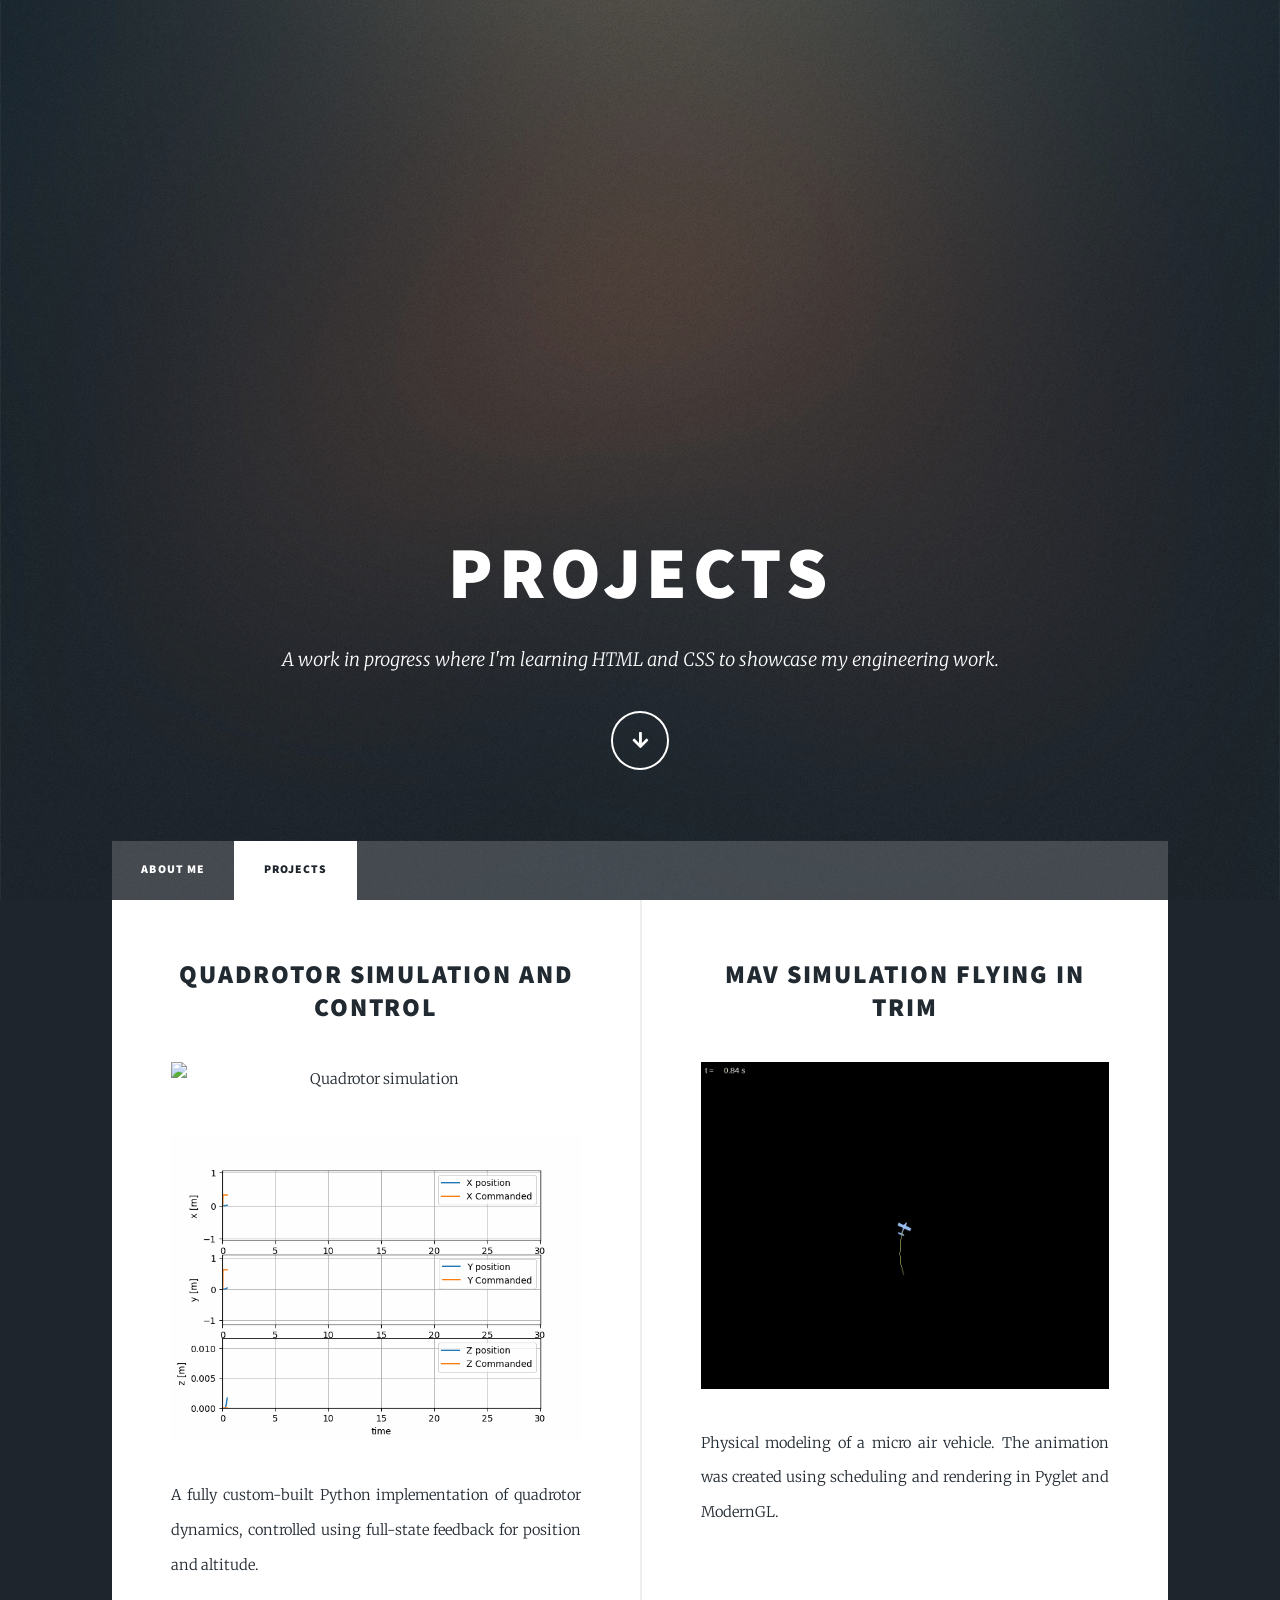
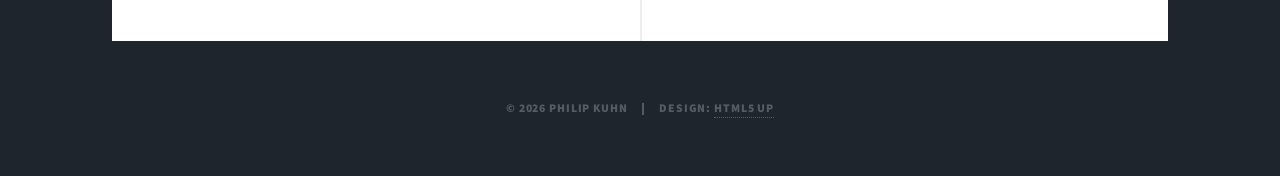
==== commit a18cccbb: "code x did this for me" ====
--- a/projects.html
+++ b/projects.html
@@ -4,11 +4,12 @@
 	html5up.net | @ajlkn
 	Free for personal and commercial use under the CCA 3.0 license (html5up.net/license)
 -->
-<html>
-	<head>
-		<title>Massively by HTML5 UP</title>
-		<meta charset="utf-8" />
-		<meta name="viewport" content="width=device-width, initial-scale=1, user-scalable=no" />
+<html lang="en">
+	<head>
+		<title>Projects | Philip Kuhn</title>
+		<meta charset="utf-8" />
+		<meta name="viewport" content="width=device-width, initial-scale=1, user-scalable=no" />
+		<meta name="description" content="A selection of aerospace engineering and simulation projects by Philip Kuhn." />
 		<link rel="stylesheet" href="assets/css/main.css" />
 		<noscript><link rel="stylesheet" href="assets/css/noscript.css" /></noscript>
 	</head>
@@ -19,27 +20,23 @@
 
 				<!-- Intro -->
 					<div id="intro">
-						<h1>Projects<br />
-						</h1>
-						<p>A work in progress where I'm learning HTML and CSS to showcase my eningeering work</p>
+						<h1>Projects</h1>
+						<p>A work in progress where I'm learning HTML and CSS to showcase my engineering work.</p>
 						<ul class="actions">
 							<li><a href="#header" class="button icon solid solo fa-arrow-down scrolly">Continue</a></li>
 						</ul>
 					</div>
 
 				<!-- Header -->
-					<header id="header">
-						<a href="index.html" class="logo">Massively</a>
+					<header id="header">
+						<a href="index.html" class="logo">Philip Kuhn</a>
 					</header>
 
 				<!-- Nav -->
 					<nav id="nav">
 						<ul class="links">
-							<li class="active"><a href="index.html">About Me</a></li>
+							<li><a href="index.html">About Me</a></li>
 							<li class="active"><a href="projects.html">Projects</a></li>
-						</ul>
-						<ul class="icons">
-							<li><a href="#" class="icon brands fa-github"><span class="label">GitHub</span></a></li>
 						</ul>
 					</nav>
 
@@ -51,34 +48,33 @@
 
 						<!-- Project 1 -->
 						<article>
-						<header>
-							<h2><a href="#">Quadrotor Simulation and Control</a></h2>
-						</header>
-						<a href="#" class="image fit"><img src="images/VehicleMovie.gif" alt="Vehicle Simulation" /></a>
-						<a href="#" class="image fit"><img src="images/PlotMovie.gif" alt="Respons Plots" /></a>
-						<p>Fully custom built Python implementation of quadrotor dynamics being controlled using full state feedback for position and altitude</p>
+							<header>
+								<h2>Quadrotor Simulation and Control</h2>
+							</header>
+							<div class="image fit"><img src="images/VehicleMovie.gif" alt="Quadrotor simulation" /></div>
+							<div class="image fit"><img src="images/PlotMovie.gif" alt="Response plots" /></div>
+							<p>A fully custom-built Python implementation of quadrotor dynamics, controlled using full-state feedback for position and altitude.</p>
 						</article>
 
 						<!-- Project 2 -->
 						<article>
-						<header>
-							<h2><a href="#">MAV simulation flying in trim</a></h2>
-						</header>
-						<a href="#" class="image fit"><img src="images/MAV.gif" alt="MAV" /></a>
-						<p>Physical modeling of a minature air vehicle</p>
+							<header>
+								<h2>MAV Simulation Flying in Trim</h2>
+							</header>
+							<div class="image fit"><img src="images/MAV.gif" alt="Micro air vehicle simulation flying in trim" /></div>
+							<p>Physical modeling of a micro air vehicle. The animation was created using scheduling and rendering in Pyglet and ModernGL.</p>
 						</article>
 
 						<!-- Project 3 -->
-						<article>
+						<!-- <article>
 						<header>
 							<h2><a href="#">Machine Learning for Structural Analysis</a></h2>
 						</header>
 						<a href="#" class="image fit"><img src="images/project3.jpg" alt="ML Structural Analysis" /></a>
 						<p>Applied regression and neural networks to predict FEA results, dramatically speeding up structural optimization studies.</p>
-						</article>
+						</article> -->
 
 					</section>
-
 				</div>
 
 
@@ -133,7 +129,7 @@
 
 				<!-- Copyright -->
 					<div id="copyright">
-						<ul><li>&copy; Untitled</li><li>Design: <a href="https://html5up.net">HTML5 UP</a></li></ul>
+						<ul><li>&copy; 2026 Philip Kuhn</li><li>Design: <a href="https://html5up.net">HTML5 UP</a></li></ul>
 					</div>
 
 			</div>
@@ -148,4 +144,4 @@
 			<script src="assets/js/main.js"></script>
 
 	</body>
-</html>+</html>
--- a/assets/css/main.css
+++ b/assets/css/main.css
@@ -1,10 +1,10 @@
 @import url(fontawesome-all.min.css);
 @import url("https://fonts.googleapis.com/css?family=Merriweather:300,700,300italic,700italic|Source+Sans+Pro:900");
 
-/*
-	Massively by HTML5 UP
-	html5up.net | @ajlkn
-	Free for personal and commercial use under the CCA 3.0 license (html5up.net/license)
+/*
+	Massively by HTML5 UP
+	html5up.net | @ajlkn
+	Free for personal and commercial use under the CCA 3.0 license (html5up.net/license)
 */
 
 html, body, div, span, applet, object,
@@ -31,6 +31,18 @@
 
 body {
 	line-height: 1;
+}
+
+.profile-photo {
+	width: 100%;
+	max-width: 25rem;
+	margin: 0 auto 2rem;
+}
+
+.profile-photo img {
+	display: block;
+	width: 100%;
+	height: auto;
 }
 
 ol, ul {
@@ -4686,4 +4698,4 @@
 			visibility: visible;
 		}
 
-	}+	}
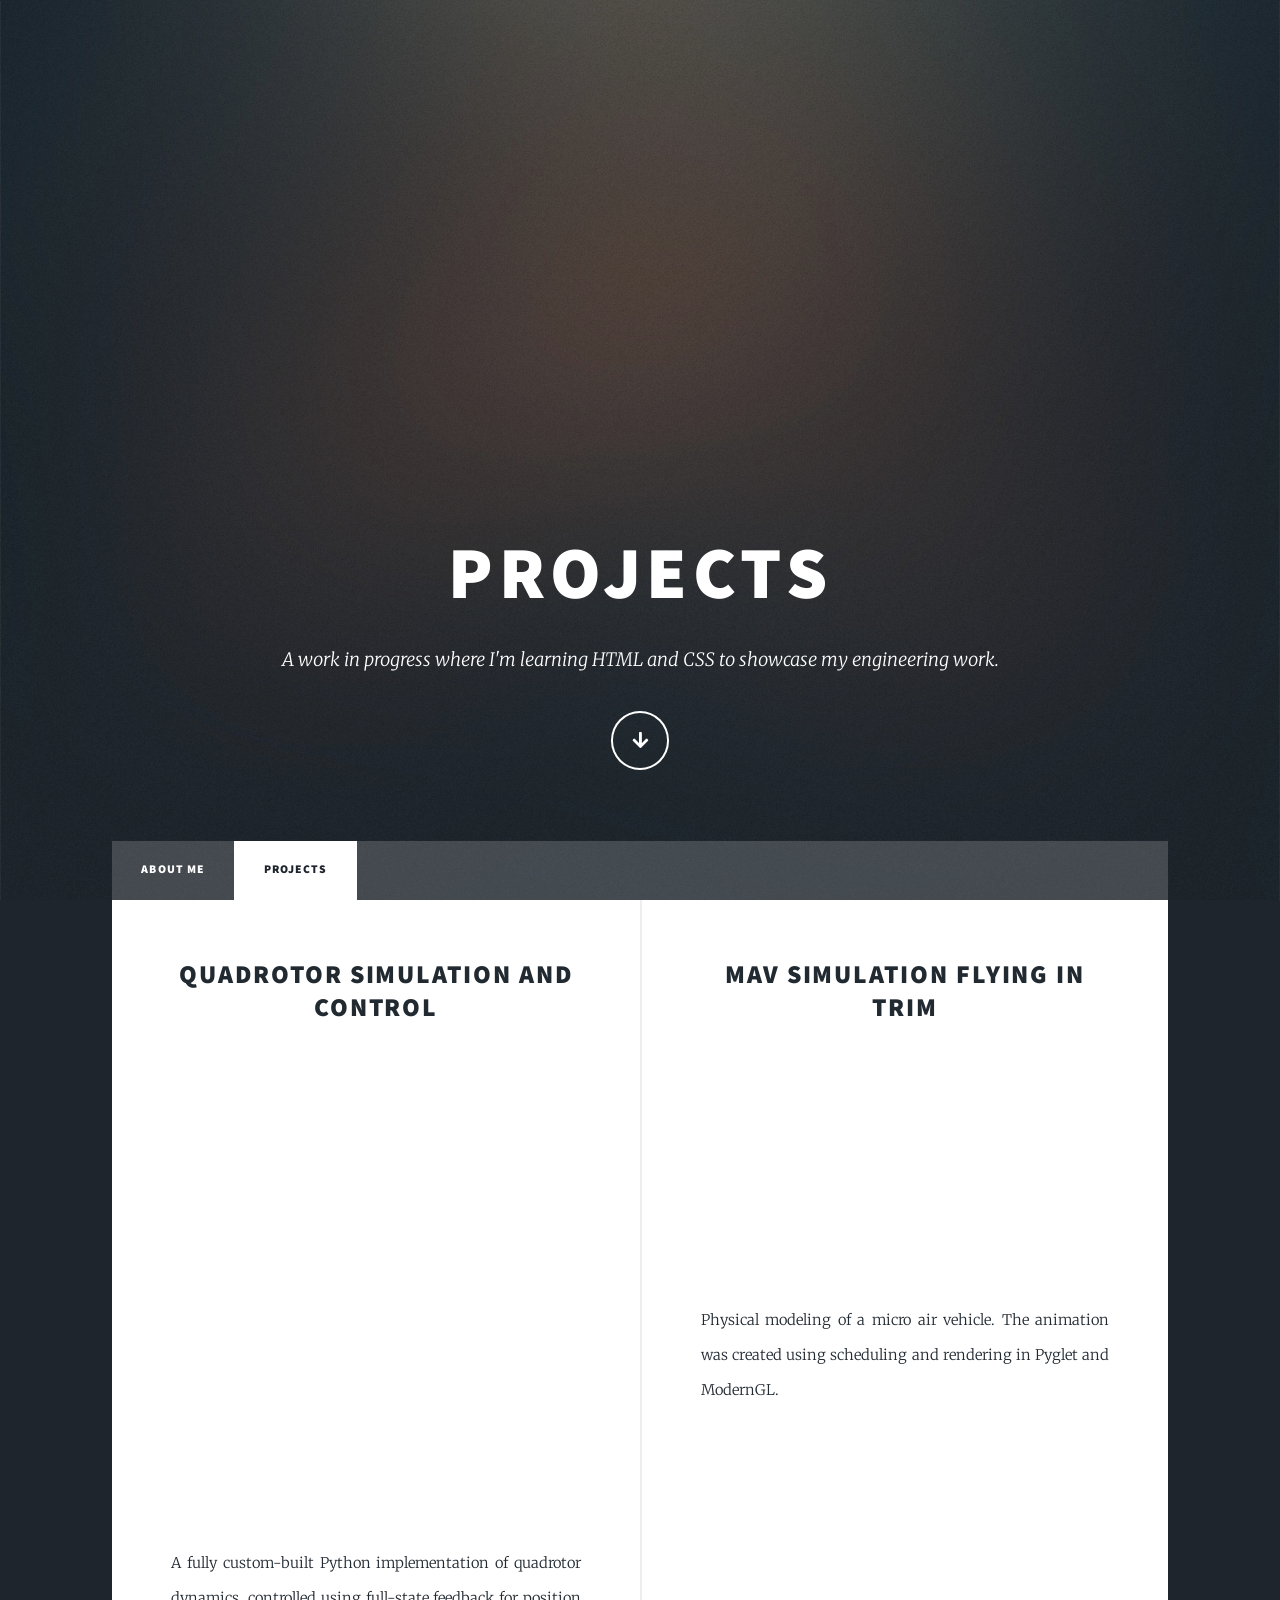
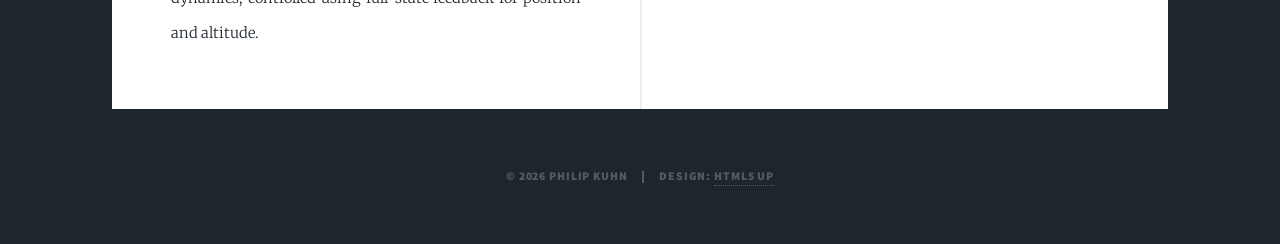
==== commit bc701da9: "made videos mp4" ====
--- a/projects.html
+++ b/projects.html
@@ -4,12 +4,12 @@
 	html5up.net | @ajlkn
 	Free for personal and commercial use under the CCA 3.0 license (html5up.net/license)
 -->
-<html lang="en">
-	<head>
-		<title>Projects | Philip Kuhn</title>
-		<meta charset="utf-8" />
-		<meta name="viewport" content="width=device-width, initial-scale=1, user-scalable=no" />
-		<meta name="description" content="A selection of aerospace engineering and simulation projects by Philip Kuhn." />
+<html lang="en">
+	<head>
+		<title>Projects | Philip Kuhn</title>
+		<meta charset="utf-8" />
+		<meta name="viewport" content="width=device-width, initial-scale=1, user-scalable=no" />
+		<meta name="description" content="A selection of aerospace engineering and simulation projects by Philip Kuhn." />
 		<link rel="stylesheet" href="assets/css/main.css" />
 		<noscript><link rel="stylesheet" href="assets/css/noscript.css" /></noscript>
 	</head>
@@ -28,8 +28,8 @@
 					</div>
 
 				<!-- Header -->
-					<header id="header">
-						<a href="index.html" class="logo">Philip Kuhn</a>
+					<header id="header">
+						<a href="index.html" class="logo">Philip Kuhn</a>
 					</header>
 
 				<!-- Nav -->
@@ -48,20 +48,35 @@
 
 						<!-- Project 1 -->
 						<article>
-							<header>
-								<h2>Quadrotor Simulation and Control</h2>
-							</header>
-							<div class="image fit"><img src="images/VehicleMovie.gif" alt="Quadrotor simulation" /></div>
-							<div class="image fit"><img src="images/PlotMovie.gif" alt="Response plots" /></div>
+							<header>
+								<h2>Quadrotor Simulation and Control</h2>
+							</header>
+							<div class="image fit">
+								<video autoplay loop muted playsinline aria-label="Quadrotor simulation">
+									<source src="images/VehicleMovie.mp4" type="video/mp4" />
+									Your browser does not support embedded video.
+								</video>
+							</div>
+							<div class="image fit">
+								<video autoplay loop muted playsinline aria-label="Quadrotor response plots">
+									<source src="images/PlotMovie.mp4" type="video/mp4" />
+									Your browser does not support embedded video.
+								</video>
+							</div>
 							<p>A fully custom-built Python implementation of quadrotor dynamics, controlled using full-state feedback for position and altitude.</p>
 						</article>
 
 						<!-- Project 2 -->
 						<article>
-							<header>
-								<h2>MAV Simulation Flying in Trim</h2>
-							</header>
-							<div class="image fit"><img src="images/MAV.gif" alt="Micro air vehicle simulation flying in trim" /></div>
+							<header>
+								<h2>MAV Simulation Flying in Trim</h2>
+							</header>
+							<div class="image fit">
+								<video autoplay loop muted playsinline aria-label="Micro air vehicle simulation flying in trim">
+									<source src="images/MAV.mp4" type="video/mp4" />
+									Your browser does not support embedded video.
+								</video>
+							</div>
 							<p>Physical modeling of a micro air vehicle. The animation was created using scheduling and rendering in Pyglet and ModernGL.</p>
 						</article>
 
@@ -129,7 +144,7 @@
 
 				<!-- Copyright -->
 					<div id="copyright">
-						<ul><li>&copy; 2026 Philip Kuhn</li><li>Design: <a href="https://html5up.net">HTML5 UP</a></li></ul>
+						<ul><li>&copy; 2026 Philip Kuhn</li><li>Design: <a href="https://html5up.net">HTML5 UP</a></li></ul>
 					</div>
 
 			</div>
--- a/assets/css/main.css
+++ b/assets/css/main.css
@@ -2606,7 +2606,8 @@
 		position: relative;
 	}
 
-		.image img {
+		.image img,
+		.image video {
 			display: block;
 		}
 
@@ -2640,7 +2641,8 @@
 				margin-top: 0;
 			}
 
-			.image.fit img {
+			.image.fit img,
+			.image.fit video {
 				width: 100%;
 			}
 
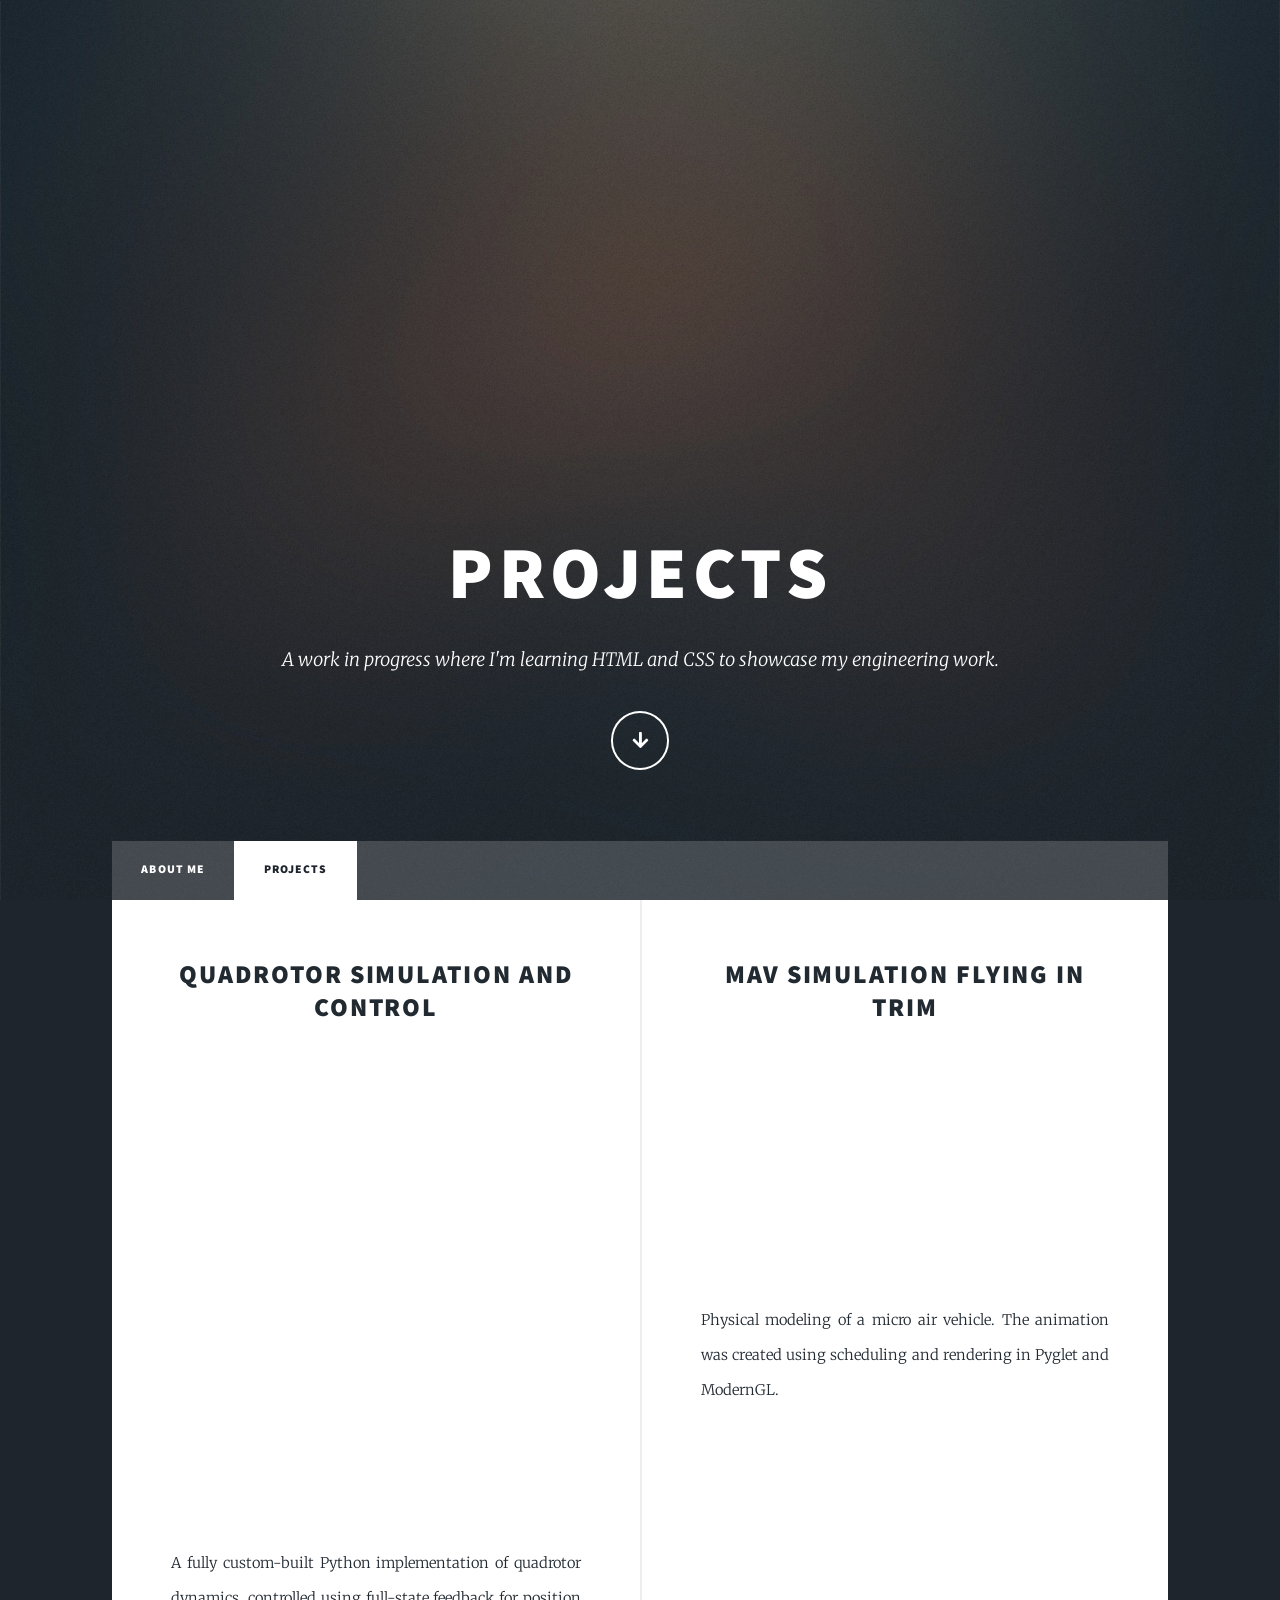
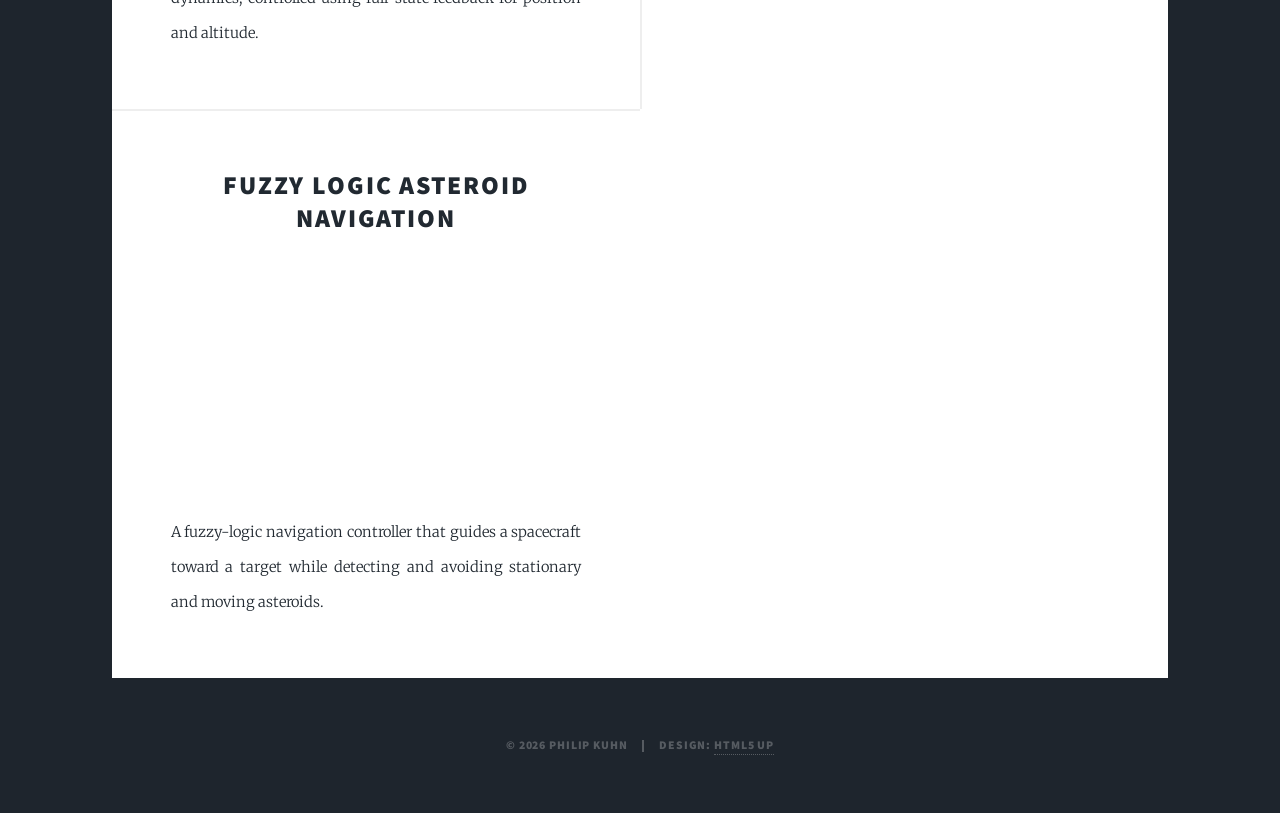
==== commit d4e5bb25: "changes" ====
--- a/projects.html
+++ b/projects.html
@@ -57,12 +57,12 @@
 									Your browser does not support embedded video.
 								</video>
 							</div>
-							<div class="image fit">
-								<video autoplay loop muted playsinline aria-label="Quadrotor response plots">
-									<source src="images/PlotMovie.mp4" type="video/mp4" />
-									Your browser does not support embedded video.
-								</video>
-							</div>
+							<div class="image fit">
+								<video autoplay loop muted playsinline aria-label="Quadrotor response plots">
+									<source src="images/PlotMovie.mp4" type="video/mp4" />
+									Your browser does not support embedded video.
+								</video>
+							</div>
 							<p>A fully custom-built Python implementation of quadrotor dynamics, controlled using full-state feedback for position and altitude.</p>
 						</article>
 
@@ -81,13 +81,18 @@
 						</article>
 
 						<!-- Project 3 -->
-						<!-- <article>
-						<header>
-							<h2><a href="#">Machine Learning for Structural Analysis</a></h2>
-						</header>
-						<a href="#" class="image fit"><img src="images/project3.jpg" alt="ML Structural Analysis" /></a>
-						<p>Applied regression and neural networks to predict FEA results, dramatically speeding up structural optimization studies.</p>
-						</article> -->
+						<article>
+							<header>
+								<h2>Fuzzy Logic Asteroid Navigation</h2>
+							</header>
+							<div class="image fit">
+								<video autoplay loop muted playsinline aria-label="Fuzzy logic asteroid navigation simulation">
+									<source src="images/experiment1.mp4" type="video/mp4" />
+									Your browser does not support embedded video.
+								</video>
+							</div>
+							<p>A fuzzy-logic navigation controller that guides a spacecraft toward a target while detecting and avoiding stationary and moving asteroids.</p>
+						</article>
 
 					</section>
 				</div>
